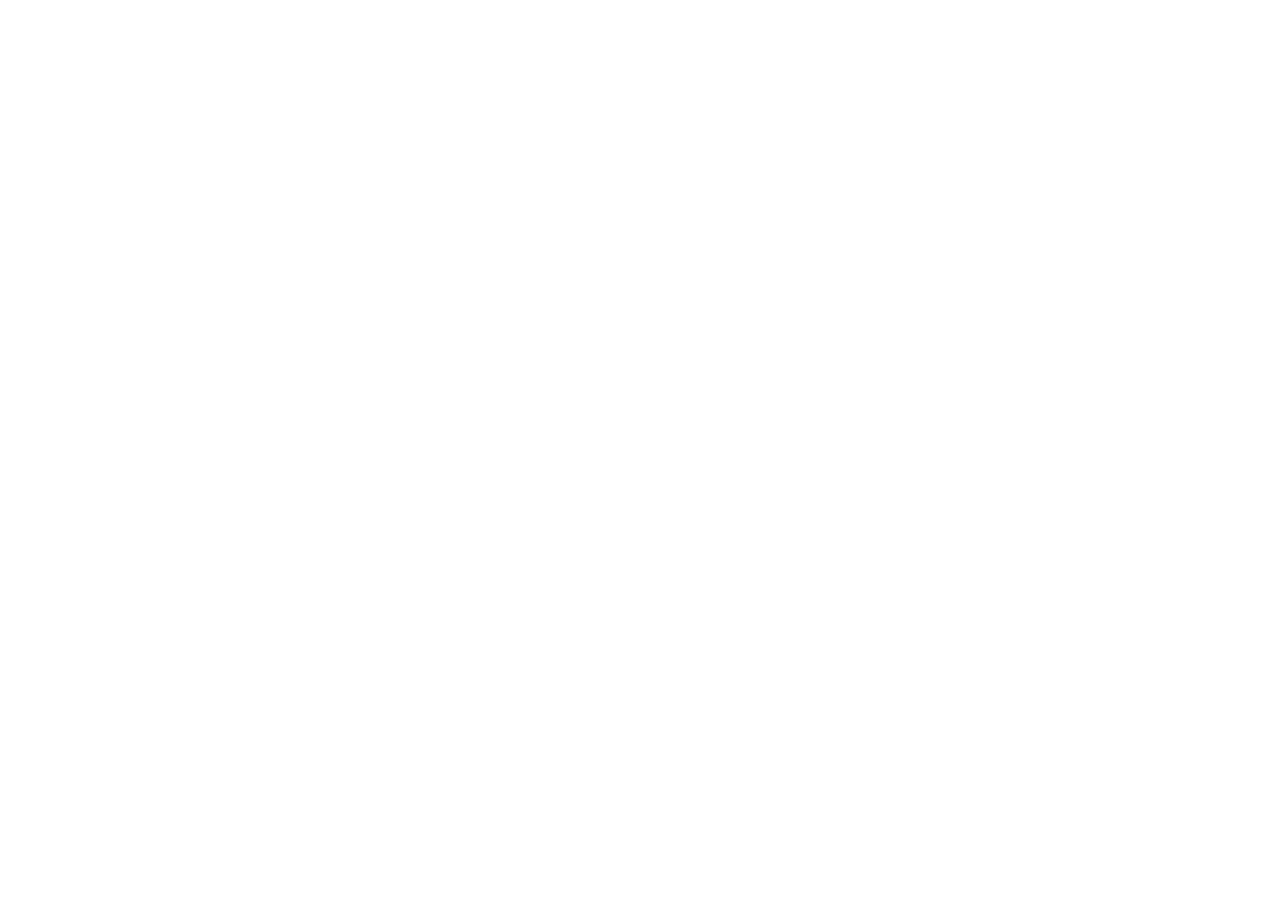
==== index.html @ 9d5e926e "linked bootstrap" ====
<!DOCTYPE html>
<html lang="en">
<head>
    <meta charset="UTF-8">
    <meta name="viewport" content="width=device-width, initial-scale=1.0">
    <meta http-equiv="X-UA-Compatible" content="ie=edge">
    <title>Document</title>
    <link rel="icon" type="image" href="images/Toast copy.png"/>
    <link href="style.css" href="stylesheet"/>
    <link rel="stylesheet" href="https://cdn.jsdelivr.net/npm/bootstrap@4.5.3/dist/css/bootstrap.min.css" integrity="sha384-TX8t27EcRE3e/ihU7zmQxVncDAy5uIKz4rEkgIXeMed4M0jlfIDPvg6uqKI2xXr2" crossorigin="anonymous"/>
</head>
<body>

<script src="https://code.jquery.com/jquery-3.5.1.slim.min.js" integrity="sha384-DfXdz2htPH0lsSSs5nCTpuj/zy4C+OGpamoFVy38MVBnE+IbbVYUew+OrCXaRkfj" crossorigin="anonymous"></script>
<script src="https://cdn.jsdelivr.net/npm/popper.js@1.16.1/dist/umd/popper.min.js" integrity="sha384-9/reFTGAW83EW2RDu2S0VKaIzap3H66lZH81PoYlFhbGU+6BZp6G7niu735Sk7lN" crossorigin="anonymous"></script>
<script src="https://cdn.jsdelivr.net/npm/bootstrap@4.5.3/dist/js/bootstrap.min.js" integrity="sha384-w1Q4orYjBQndcko6MimVbzY0tgp4pWB4lZ7lr30WKz0vr/aWKhXdBNmNb5D92v7s" crossorigin="anonymous"></script>
</body>
</html>
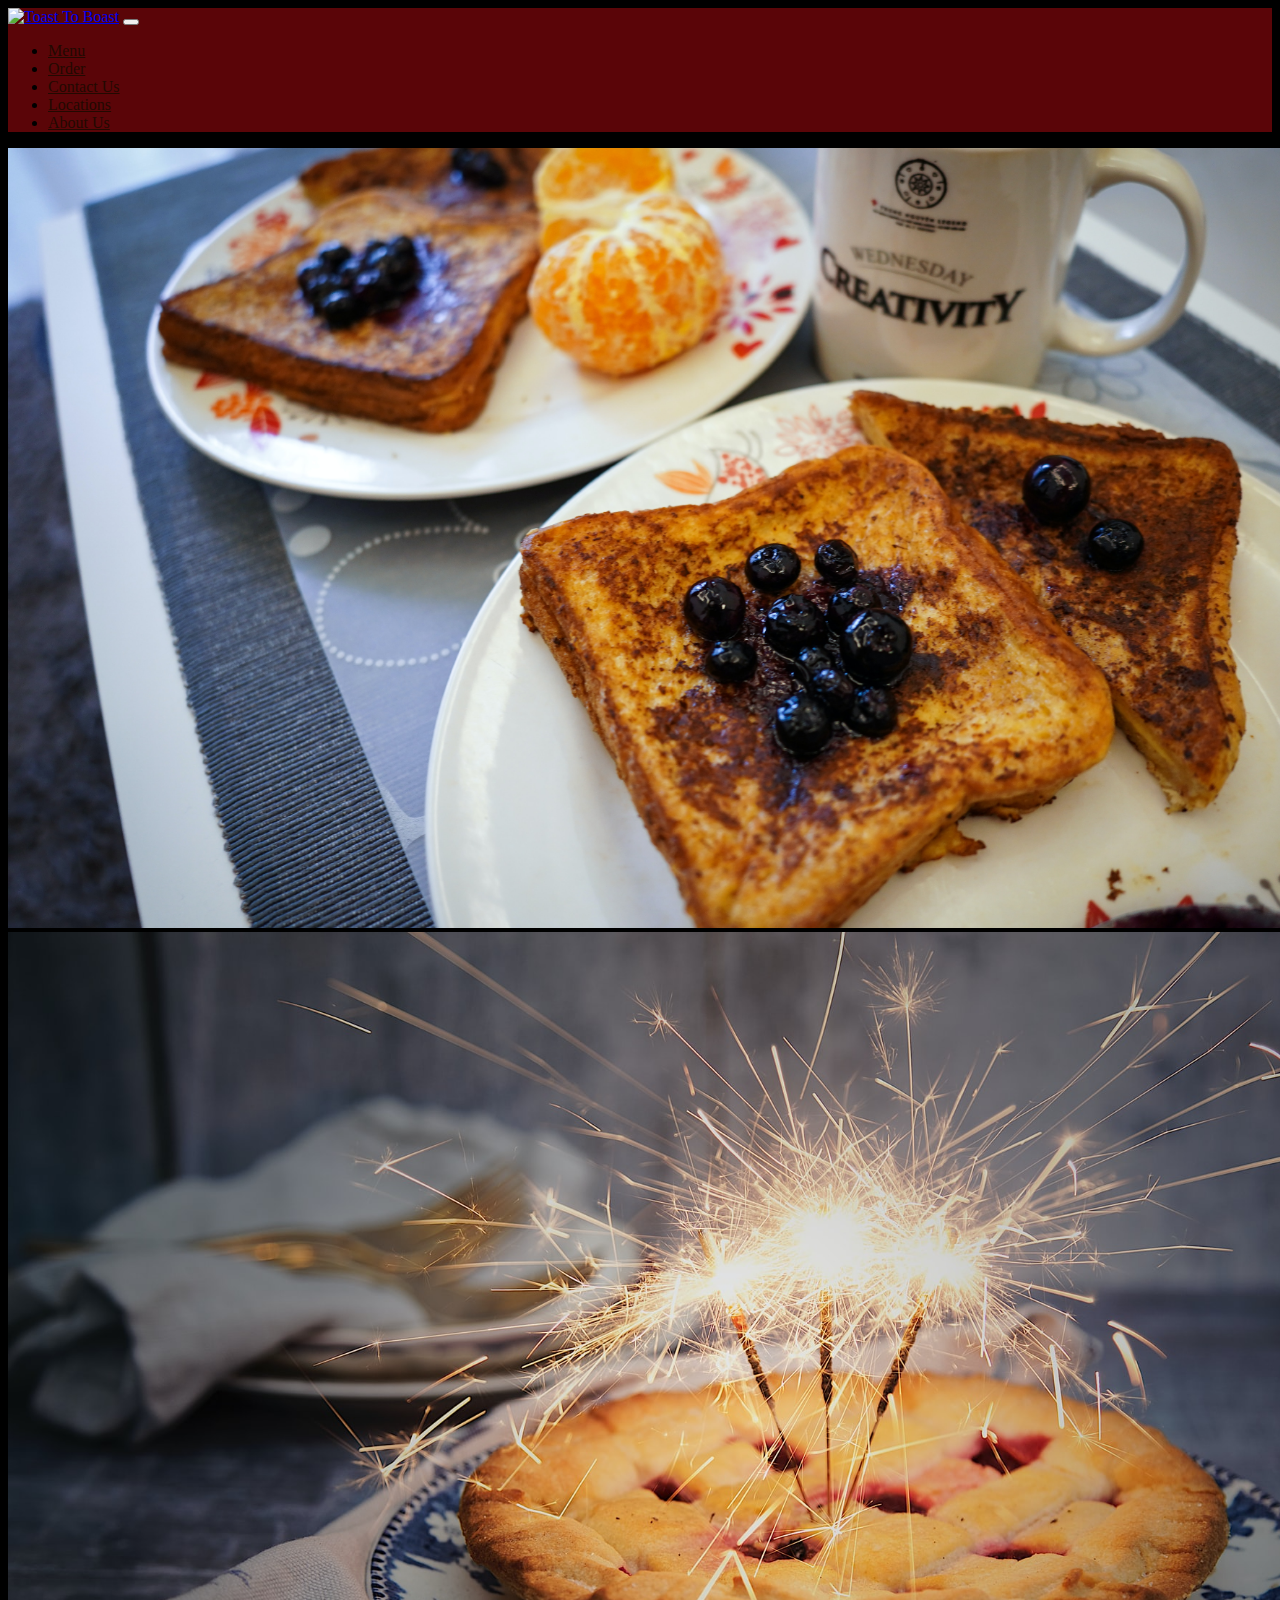
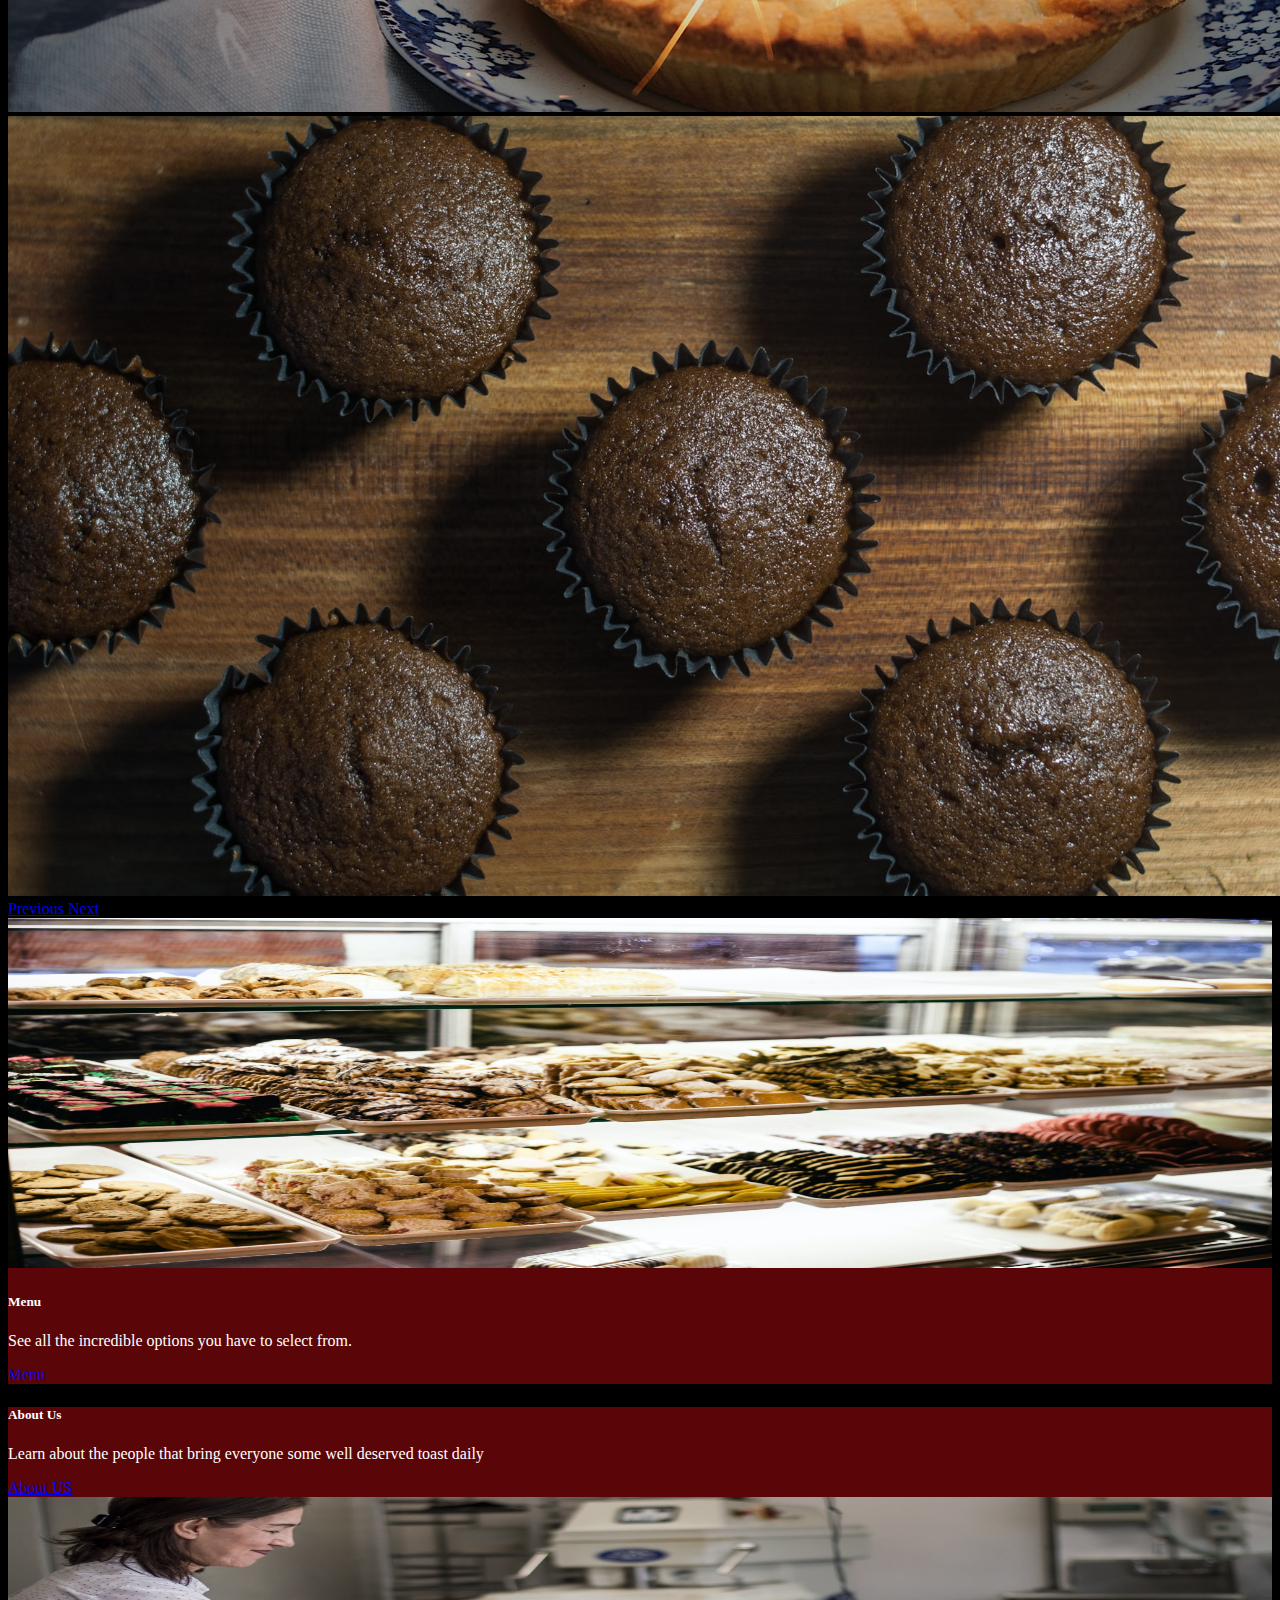
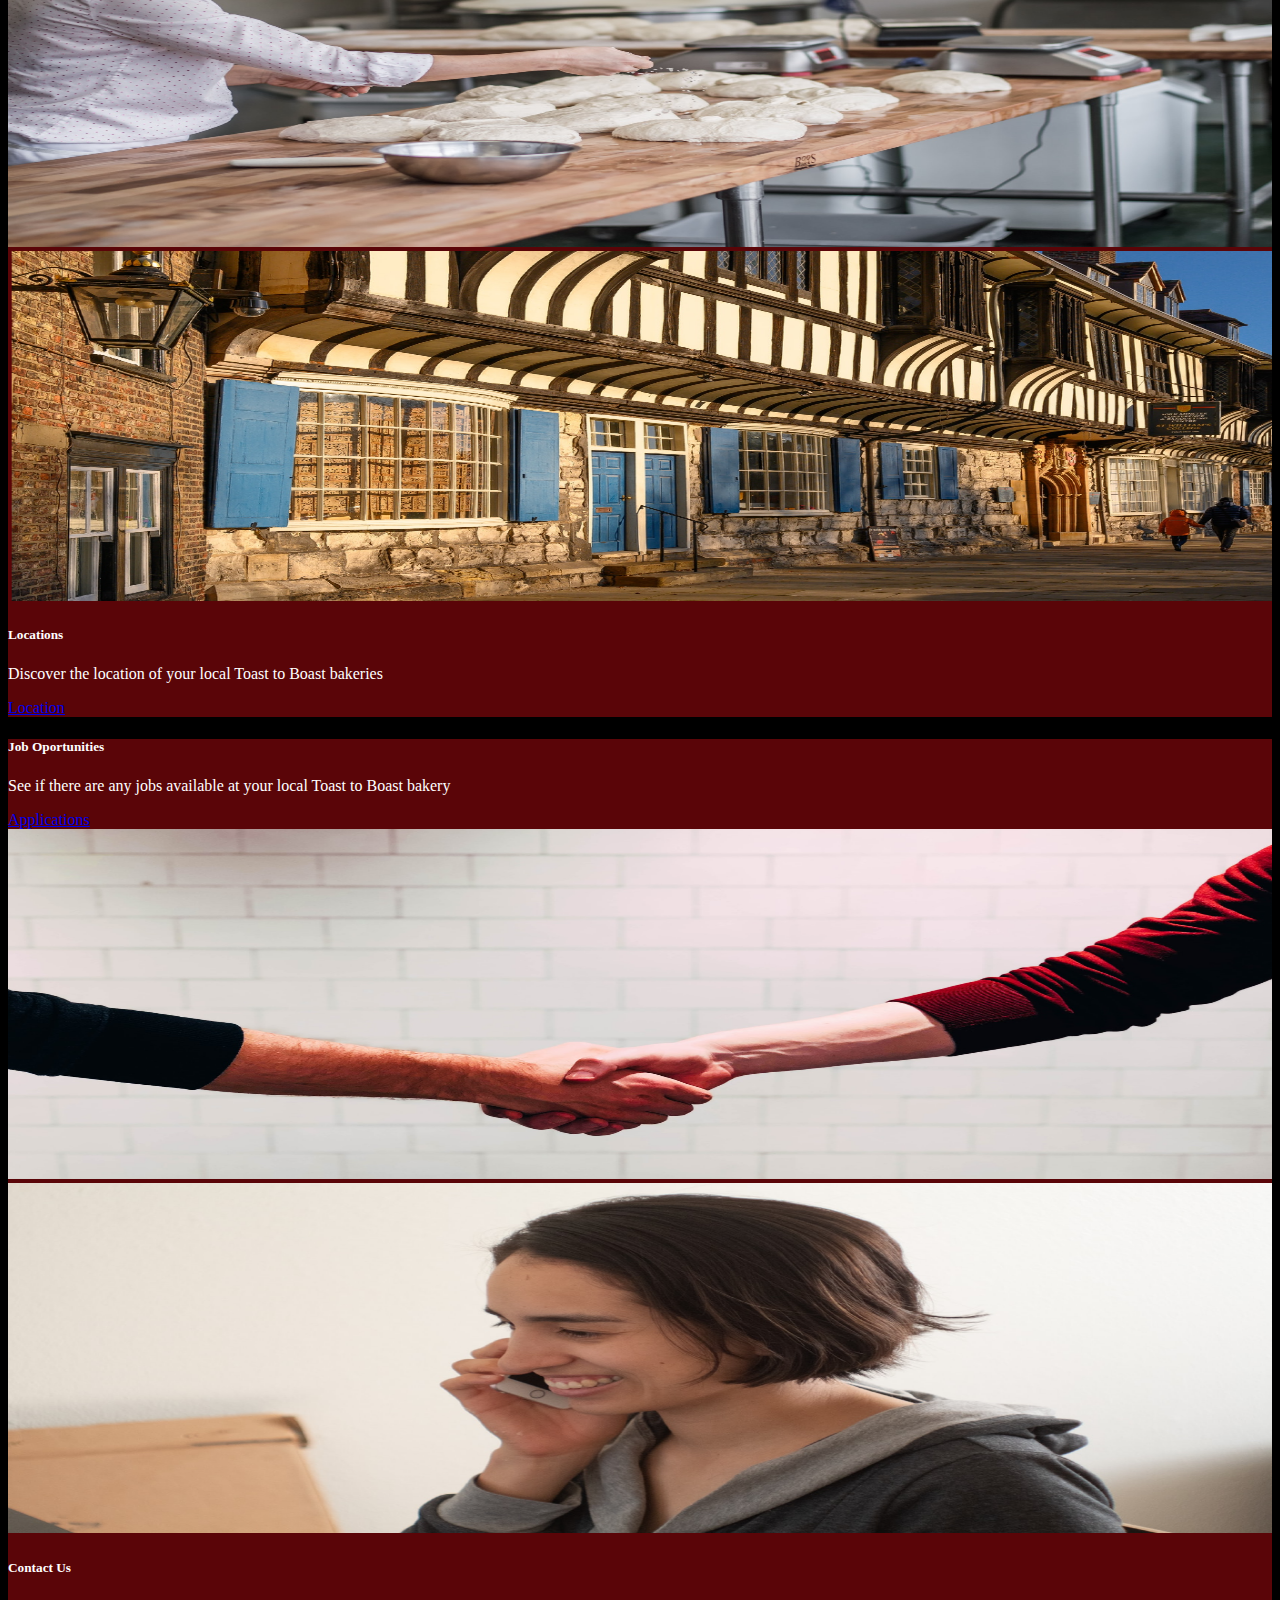
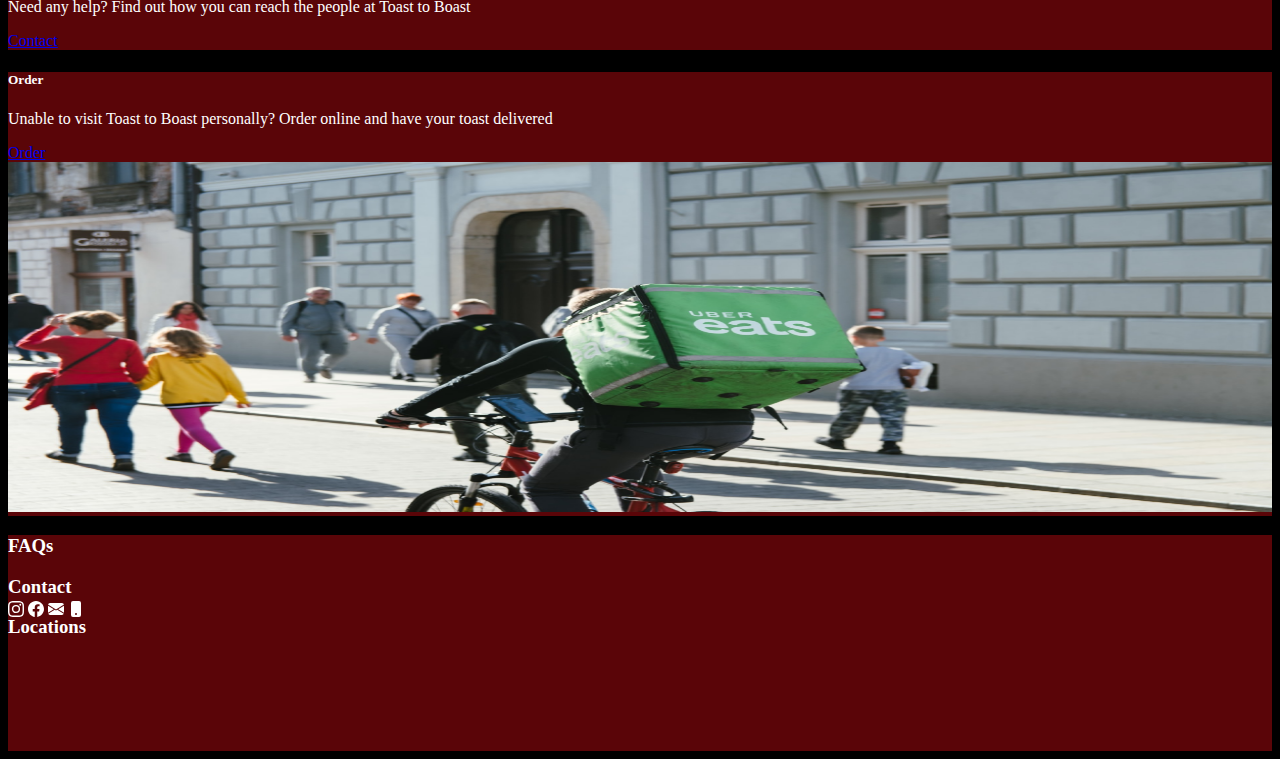
==== commit f96b651c: "Turn in date" ====
--- a/index.html
+++ b/index.html
@@ -1,18 +1,229 @@
 <!DOCTYPE html>
 <html lang="en">
-<head>
-    <meta charset="UTF-8">
-    <meta name="viewport" content="width=device-width, initial-scale=1.0">
-    <meta http-equiv="X-UA-Compatible" content="ie=edge">
-    <title>Document</title>
-    <link rel="icon" type="image" href="images/Toast copy.png"/>
-    <link href="style.css" href="stylesheet"/>
-    <link rel="stylesheet" href="https://cdn.jsdelivr.net/npm/bootstrap@4.5.3/dist/css/bootstrap.min.css" integrity="sha384-TX8t27EcRE3e/ihU7zmQxVncDAy5uIKz4rEkgIXeMed4M0jlfIDPvg6uqKI2xXr2" crossorigin="anonymous"/>
-</head>
-<body>
-
-<script src="https://code.jquery.com/jquery-3.5.1.slim.min.js" integrity="sha384-DfXdz2htPH0lsSSs5nCTpuj/zy4C+OGpamoFVy38MVBnE+IbbVYUew+OrCXaRkfj" crossorigin="anonymous"></script>
-<script src="https://cdn.jsdelivr.net/npm/popper.js@1.16.1/dist/umd/popper.min.js" integrity="sha384-9/reFTGAW83EW2RDu2S0VKaIzap3H66lZH81PoYlFhbGU+6BZp6G7niu735Sk7lN" crossorigin="anonymous"></script>
-<script src="https://cdn.jsdelivr.net/npm/bootstrap@4.5.3/dist/js/bootstrap.min.js" integrity="sha384-w1Q4orYjBQndcko6MimVbzY0tgp4pWB4lZ7lr30WKz0vr/aWKhXdBNmNb5D92v7s" crossorigin="anonymous"></script>
-</body>
+  <head>
+      <meta charset="UTF-8">
+      <meta name="viewport" content="width=device-width, initial-scale=1.0">
+      <meta http-equiv="X-UA-Compatible" content="ie=edge">
+      <title>Document</title>
+      <link rel="icon" type="image" href="images/Logo.png"/>
+      <link href="style.css" rel="stylesheet"/>
+      <link rel="stylesheet" href="https://cdn.jsdelivr.net/npm/bootstrap@4.5.3/dist/css/bootstrap.min.css" integrity="sha384-TX8t27EcRE3e/ihU7zmQxVncDAy5uIKz4rEkgIXeMed4M0jlfIDPvg6uqKI2xXr2" crossorigin="anonymous"/>
+      <link href="https://cdn.jsdelivr.net/npm/bootstrap@5.0.0-beta1/dist/css/bootstrap.min.css" rel="stylesheet" integrity="sha384-giJF6kkoqNQ00vy+HMDP7azOuL0xtbfIcaT9wjKHr8RbDVddVHyTfAAsrekwKmP1" crossorigin="anonymous">
+    </head>
+  <body id="body">
+    
+    <nav class="nav navbar navbar-expand-lg navbar-light sticky-top border border-3 border-dark">
+      <a class="navbar-brand" href="index.html"><img src="Images/Logo.png" alt="Toast To Boast" height="50px" width="50px"></a>
+      <button class="navbar-toggler" type="button" data-toggle="collapse" data-target="#navbarNav" aria-controls="navbarNav" aria-expanded="false" aria-label="Toggle navigation">
+        <span class="navbar-toggler-icon"></span>
+      </button>
+      <div class="collapse navbar-collapse" id="navbarNav">
+        <ul class="navbar-nav">
+          <li class="nav-item active">
+            <a class="nav-link text-light" href="menu.html">Menu</a>
+          </li>
+          <li class="nav-item">
+            <a class="nav-link text-light" href="orders.html">Order</a>
+          </li>
+          <li class="nav-item">
+            <a class="nav-link text-light" href="contact.html">Contact Us</a>
+          </li>
+          <li class="nav-item">
+            <a class="nav-link text-light" href="locations.html">Locations</a>
+          </li>
+          <li class="nav-item">
+            <a class="nav-link text-light" href="about_us.html">About Us</a>
+          </li>
+        </ul>
+      </div>
+    </nav>
+
+    <div id="carouselExampleFade" class="carousel slide carousel-fade mb-5" data-bs-ride="carousel">
+      <div class="carousel-inner">
+        <div class="carousel-item active">
+          <div class="mx-auto" style="width: 100%;">
+            <!--The image used as a placeholder was taken by Abe Livi @livi2750-->
+            <img src="images/Toast_Special.png" class="d-block w-100" alt="Try" height="780px">
+          </div>
+        </div>
+        <div class="carousel-item">
+          <div class="mx-auto" style="width: 100%;">
+            <!--The image used as a placeholder was taken by Lucy Heath @capyurebylucy-->
+            <img src="images/Pie-Special.png" class="d-block w-100" alt="Our" height="780px">
+          </div>
+        </div>
+        <div class="carousel-item">
+          <div class="mx-auto" style="width: 100%;">
+            <!--The image used as a placeholder was taken by Fausto Marques @faustomarques-->
+            <img src="images/Muffin_Special.png" class="d-block w-100" alt="Toast" height="780px">
+          </div>
+        </div>
+      </div>
+      <a class="carousel-control-prev" href="#carouselExampleFade" role="button" data-bs-slide="prev">
+        <span class="carousel-control-prev-icon" aria-hidden="true"></span>
+        <span class="visually-hidden">Previous</span>
+      </a>
+      <a class="carousel-control-next" href="#carouselExampleFade" role="button" data-bs-slide="next">
+        <span class="carousel-control-next-icon" aria-hidden="true"></span>
+        <span class="visually-hidden">Next</span>
+      </a>
+    </div>
+
+    <div class="card mb-3 mt-3 ml-3 mr-3 float-left info text-light border rounded-pill border-light" style="max-width: 100%;">
+      <div class="row g-0">
+        <div class="col-md-4 border border-1 border-light float-left">
+          <!--The image used as a placeholder was taken by Greta Punch @gretap-->
+          <img src="images/Menu_Display.png" alt="Look At Our Menu" height="350px" width="100%">
+        </div>
+        <div class="mx-auto" style="width: 800px;">
+        <div class="col-md-8">
+          <div class="card-body">
+            <h5 class="card-title  fs-1">Menu</h5>
+            <p class="card-text fs-4">See all the incredible options you have to select from.</p>
+            <a class="btn btn-primary btn-dark position-absolute top-100 start-50 translate-middle" href="menu.html" role="button">Menu</a>
+          </div>
+          </div>
+        </div>
+      </div>
+    </div>
+
+    <div class="card mb-3 mt-3 ml-3 mr-3 float-right info text-light border rounded-pill border-light" style="max-width: 100%;">
+      <div class="row g-0 ">
+        <div class="mx-auto" style="width: 800px;">
+        <div class="col-md-8">
+          <div class="card-body">
+            <h5 class="card-title fs-1">About Us</h5>
+            <p class="card-text fs-4">Learn about the people that bring everyone some well deserved toast daily</p>
+            <a class="btn btn-primary btn-dark position-absolute top-100 start-50 translate-middle" href="about_us.html" role="button">About US</a>
+          </div>
+          </div>
+        </div>
+        <div class="col-md-4 border border-1 border-light">
+          <!--The image used as a placeholder was taken by Maranda Vandergriff @mkvandergriff-->
+          <img src="images/AboutUs_Display.png" alt="Learn More About Us" height="350px" width="100%">
+        </div>
+      </div>
+    </div>
+
+    <div class="card mb-3 mt-3 ml-3 mr-3 float-left info text-light border rounded-pill border-light" style="max-width: 100%;">
+      <div class="row g-0 ">
+        <div class="col-md-4 border border-1 border-light">
+          <!--The image used as a placeholder was taken by Andy Falconer @andyfalconerphotography-->
+          <img src="images/Location_Display.png" alt="See the Locations of Our Bakery" height="350px" width="100%">
+        </div>
+        <div class="mx-auto" style="width: 800px;">
+        <div class="col-md-8">
+          <div class="card-body">
+            <h5 class="card-title fs-1">Locations</h5>
+            <p class="card-text fs-4">Discover the location of your local Toast to Boast bakeries</p>
+            <a class="btn btn-primary btn-dark position-absolute top-100 start-50 translate-middle" href="locations.html" role="button">Location</a>
+          </div>
+          </div>
+        </div>
+      </div>
+    </div>
+
+    <div class="card mb-3 mt-3 ml-3 mr-3 float-right info text-light border rounded-pill border-light" style="max-width: 100%;">
+      <div class="row g-0 ">
+        <div class="mx-auto" style="width: 800px;">
+        <div class="col-md-8">
+          <div class="card-body">
+            <h5 class="card-title fs-1">Job Oportunities</h5>
+            <p class="card-text fs-4">See if there are any jobs available at your local Toast to Boast bakery</p>
+            <a class="btn btn-primary btn-dark position-absolute top-100 start-50 translate-middle disabled" href="applications.html" role="button">Applications</a>
+          </div>
+          </div>
+        </div>
+        <div class="col-md-4 border border-1 border-light">
+          <!--The image used as a placeholder was taken by Chris Liverani @chrisliverani-->
+          <img src="images/Hiring_Display.png" alt="Check to See if We're Hiring" height="350px" width="100%">
+        </div>
+      </div>
+    </div>
+
+    <div class="card mb-3 mt-3 ml-3 mr-3 float-left info text-light border rounded-pill border-light" style="max-width: 100%;">
+      <div class="row g-0 ">
+        <div class="col-md-4 border border-1 border-light">
+          <!--The image used as a placeholder was taken by Brian Wangenheim @brianisalive-->
+          <img src="images/ContactUs_Display.png" alt="Give us A Call" height="350px" width="100%">
+        </div>
+        <div class="mx-auto" style="width: 800px;">
+        <div class="col-md-8">
+          <div class="card-body">
+            <h5 class="card-title fs-1">Contact Us</h5>
+            <p class="card-text fs-4">Need any help? Find out how you can reach the people at Toast to Boast</p>
+            <a class="btn btn-primary btn-dark position-absolute top-100 start-50 translate-middle" href="contact.html" role="button">Contact</a>
+          </div>
+          </div>
+        </div>
+      </div>
+    </div>
+
+    <div class="card mb-5 mt-3 ml-3 mr-3 float-right info text-light border rounded-pill border-light" style="max-width: 100%;">
+      <div class="row g-0 ">
+        <div class="mx-auto" style="width: 800px;">
+        <div class="col-md-8">
+          <div class="card-body">
+            <h5 class="card-title fs-1">Order</h5>
+            <p class="card-text fs-4">Unable to visit Toast to Boast personally? Order online and have your toast delivered</p>
+            <a class="btn btn-primary btn-dark position-absolute top-100 start-50 translate-middle" href="order.js" role="button">Order</a>
+          </div>
+          </div>
+        </div>
+        <div class="col-md-4 border border-1 border-light">
+          <!--The image used as a placeholder was taken by Kai Pilger @kaip-->
+          <img src="images/Order_Display.png" alt="See how you can place an order" height="350px" width="100%">
+        </div>
+      </div>
+    </div>
+
+    <footer>
+      <div class="card info">
+        <div class="card-header" style="height: 50px;">
+            <h3 class="position-absolute top-0 start-0 ml-3">FAQs</h3>
+            <h3 class="position-absolute top-0 start-50 translate-middle-x">Contact</h3>
+            <h3 class="position-absolute top-0 end-0 mr-3">Locations</h3>
+        </div>
+        <div class="card-body" style="height: 150px;">
+          <div class="position-absolute top-50 start-0 translate-middle-y ml-3">
+            <p class="card-text"></p>
+          </div>
+          <div class="position-absolute top-50 start-50 translate-middle">
+            <a>
+              <svg xmlns="http://www.w3.org/2000/svg" width="16" height="16" fill="currentColor" class="bi bi-instagram" viewBox="0 0 16 16">
+                <path d="M8 0C5.829 0 5.556.01 4.703.048 3.85.088 3.269.222 2.76.42a3.917 3.917 0 0 0-1.417.923A3.927 3.927 0 0 0 .42 2.76C.222 3.268.087 3.85.048 4.7.01 5.555 0 5.827 0 8.001c0 2.172.01 2.444.048 3.297.04.852.174 1.433.372 1.942.205.526.478.972.923 1.417.444.445.89.719 1.416.923.51.198 1.09.333 1.942.372C5.555 15.99 5.827 16 8 16s2.444-.01 3.298-.048c.851-.04 1.434-.174 1.943-.372a3.916 3.916 0 0 0 1.416-.923c.445-.445.718-.891.923-1.417.197-.509.332-1.09.372-1.942C15.99 10.445 16 10.173 16 8s-.01-2.445-.048-3.299c-.04-.851-.175-1.433-.372-1.941a3.926 3.926 0 0 0-.923-1.417A3.911 3.911 0 0 0 13.24.42c-.51-.198-1.092-.333-1.943-.372C10.443.01 10.172 0 7.998 0h.003zm-.717 1.442h.718c2.136 0 2.389.007 3.232.046.78.035 1.204.166 1.486.275.373.145.64.319.92.599.28.28.453.546.598.92.11.281.24.705.275 1.485.039.843.047 1.096.047 3.231s-.008 2.389-.047 3.232c-.035.78-.166 1.203-.275 1.485a2.47 2.47 0 0 1-.599.919c-.28.28-.546.453-.92.598-.28.11-.704.24-1.485.276-.843.038-1.096.047-3.232.047s-2.39-.009-3.233-.047c-.78-.036-1.203-.166-1.485-.276a2.478 2.478 0 0 1-.92-.598 2.48 2.48 0 0 1-.6-.92c-.109-.281-.24-.705-.275-1.485-.038-.843-.046-1.096-.046-3.233 0-2.136.008-2.388.046-3.231.036-.78.166-1.204.276-1.486.145-.373.319-.64.599-.92.28-.28.546-.453.92-.598.282-.11.705-.24 1.485-.276.738-.034 1.024-.044 2.515-.045v.002zm4.988 1.328a.96.96 0 1 0 0 1.92.96.96 0 0 0 0-1.92zm-4.27 1.122a4.109 4.109 0 1 0 0 8.217 4.109 4.109 0 0 0 0-8.217zm0 1.441a2.667 2.667 0 1 1 0 5.334 2.667 2.667 0 0 1 0-5.334z"/>
+              </svg>
+            </a>
+            <a>
+              <svg xmlns="http://www.w3.org/2000/svg" width="16" height="16" fill="currentColor" class="bi bi-facebook" viewBox="0 0 16 16">
+                <path d="M16 8.049c0-4.446-3.582-8.05-8-8.05C3.58 0-.002 3.603-.002 8.05c0 4.017 2.926 7.347 6.75 7.951v-5.625h-2.03V8.05H6.75V6.275c0-2.017 1.195-3.131 3.022-3.131.876 0 1.791.157 1.791.157v1.98h-1.009c-.993 0-1.303.621-1.303 1.258v1.51h2.218l-.354 2.326H9.25V16c3.824-.604 6.75-3.934 6.75-7.951z"/>
+              </svg>
+            </a>
+            <a onclick="email()">
+              <svg xmlns="http://www.w3.org/2000/svg" width="16" height="16" fill="currentColor" class="bi bi-envelope-fill" viewBox="0 0 16 16">
+                <path d="M.05 3.555A2 2 0 0 1 2 2h12a2 2 0 0 1 1.95 1.555L8 8.414.05 3.555zM0 4.697v7.104l5.803-3.558L0 4.697zM6.761 8.83l-6.57 4.027A2 2 0 0 0 2 14h12a2 2 0 0 0 1.808-1.144l-6.57-4.027L8 9.586l-1.239-.757zm3.436-.586L16 11.801V4.697l-5.803 3.546z"/>
+              </svg>
+            </a>
+            <a>
+              <svg xmlns="http://www.w3.org/2000/svg" width="16" height="16" fill="currentColor" class="bi bi-phone-fill" viewBox="0 0 16 16">
+                <path d="M3 2a2 2 0 0 1 2-2h6a2 2 0 0 1 2 2v12a2 2 0 0 1-2 2H5a2 2 0 0 1-2-2V2zm6 11a1 1 0 1 0-2 0 1 1 0 0 0 2 0z"/>
+              </svg>
+            </a>
+          </div>
+          <div class="position-absolute top-50 end-0 translate-middle-y mr-3">
+            <p></p>
+          </div>
+        </div>
+      </div>
+    </footer>
+
+
+  <script src="contact.js"></script>
+  <script src="https://cdn.jsdelivr.net/npm/bootstrap@5.0.0-beta1/dist/js/bootstrap.bundle.min.js" integrity="sha384-ygbV9kiqUc6oa4msXn9868pTtWMgiQaeYH7/t7LECLbyPA2x65Kgf80OJFdroafW" crossorigin="anonymous"></script>
+  <script src="https://cdn.jsdelivr.net/npm/@popperjs/core@2.5.4/dist/umd/popper.min.js" integrity="sha384-q2kxQ16AaE6UbzuKqyBE9/u/KzioAlnx2maXQHiDX9d4/zp8Ok3f+M7DPm+Ib6IU" crossorigin="anonymous"></script>
+  <script src="https://cdn.jsdelivr.net/npm/bootstrap@5.0.0-beta1/dist/js/bootstrap.min.js" integrity="sha384-pQQkAEnwaBkjpqZ8RU1fF1AKtTcHJwFl3pblpTlHXybJjHpMYo79HY3hIi4NKxyj" crossorigin="anonymous"></script>
+  <script src="https://code.jquery.com/jquery-3.5.1.slim.min.js" integrity="sha384-DfXdz2htPH0lsSSs5nCTpuj/zy4C+OGpamoFVy38MVBnE+IbbVYUew+OrCXaRkfj" crossorigin="anonymous"></script>
+  <script src="https://cdn.jsdelivr.net/npm/popper.js@1.16.1/dist/umd/popper.min.js" integrity="sha384-9/reFTGAW83EW2RDu2S0VKaIzap3H66lZH81PoYlFhbGU+6BZp6G7niu735Sk7lN" crossorigin="anonymous"></script>
+  <script src="https://cdn.jsdelivr.net/npm/bootstrap@4.5.3/dist/js/bootstrap.min.js" integrity="sha384-w1Q4orYjBQndcko6MimVbzY0tgp4pWB4lZ7lr30WKz0vr/aWKhXdBNmNb5D92v7s" crossorigin="anonymous"></script>
+  </body>
 </html>--- a/style.css
+++ b/style.css
@@ -0,0 +1,22 @@
+/*General*/
+#body{
+    background: #000000;
+    background-repeat: no-repeat;
+    background-size: 100%;
+}
+nav{
+    background-color:  #5A0508;
+}
+div.info{
+    background-color: #5A0508;
+    color: #ffffff;
+}
+
+a.nav-link{
+    color: #220901
+}
+button.info{
+    background-color: #5A0508;
+    color: #ffffff;
+}
+
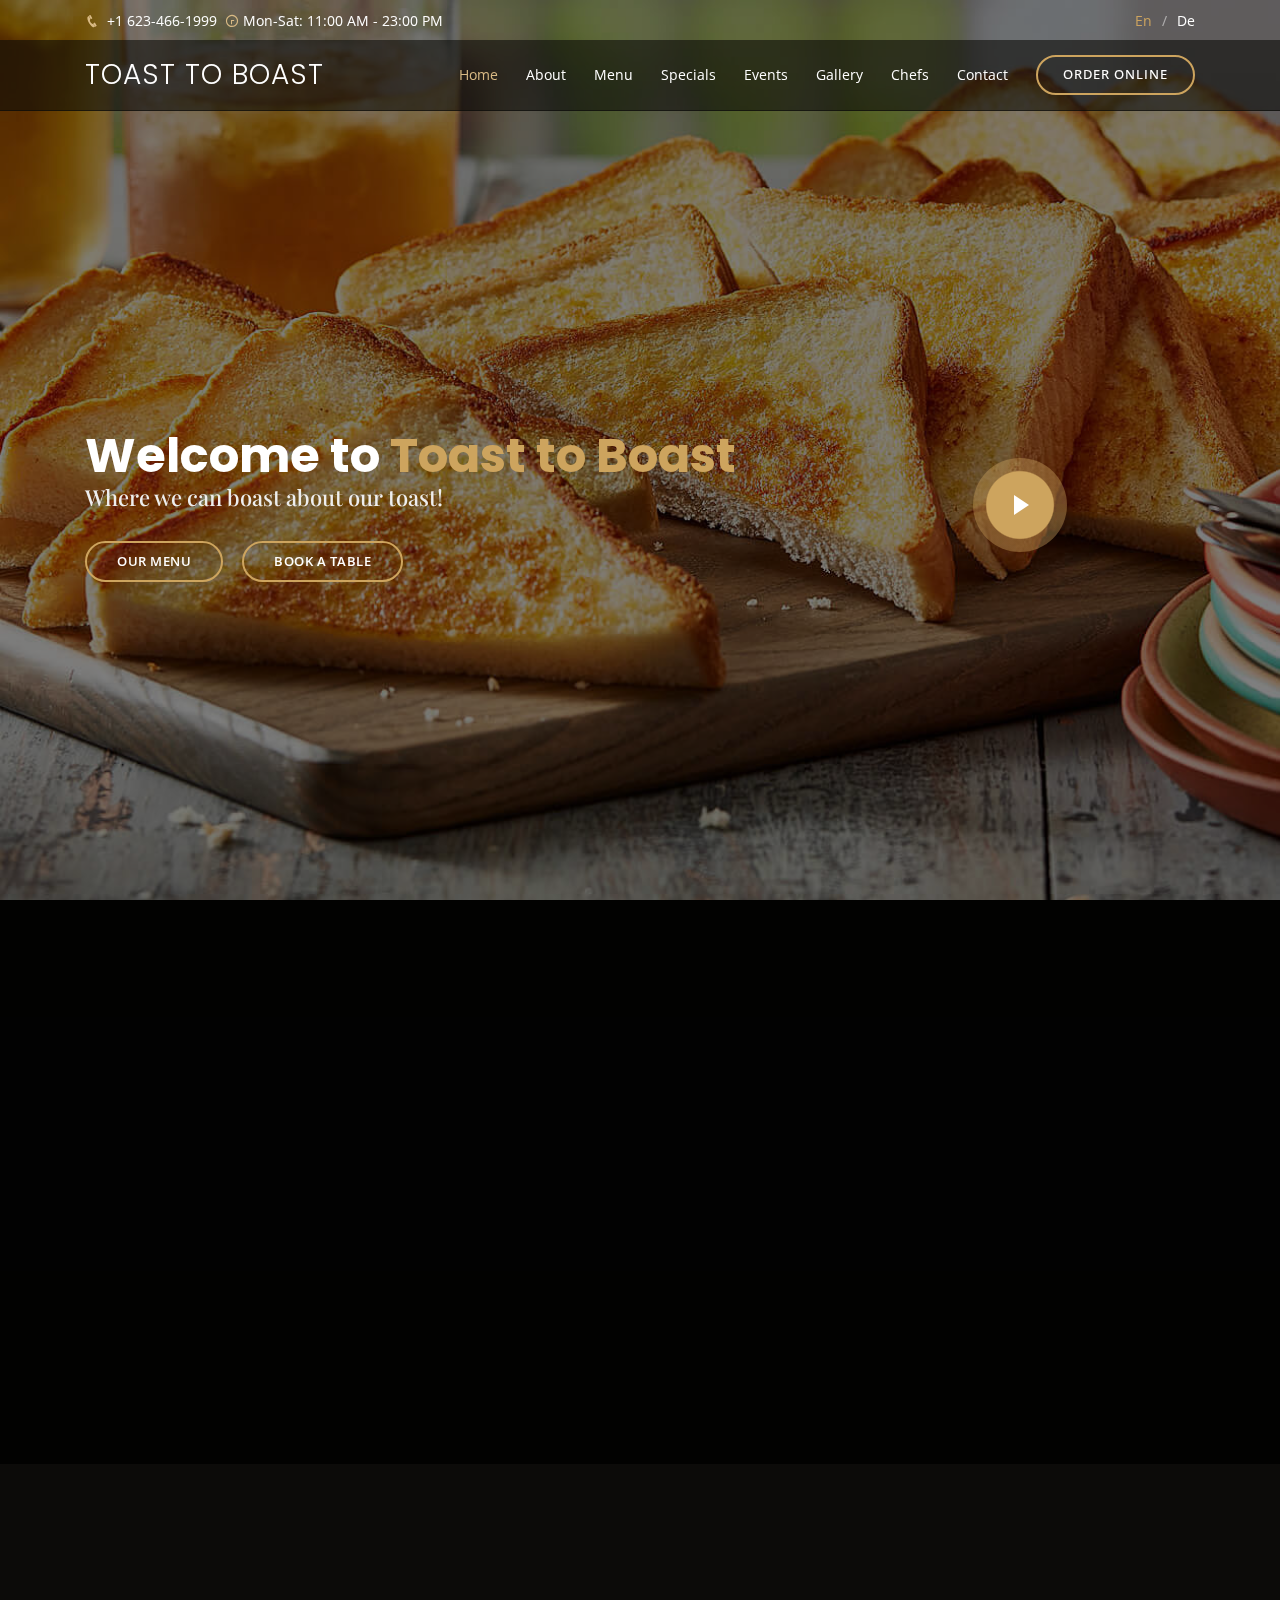
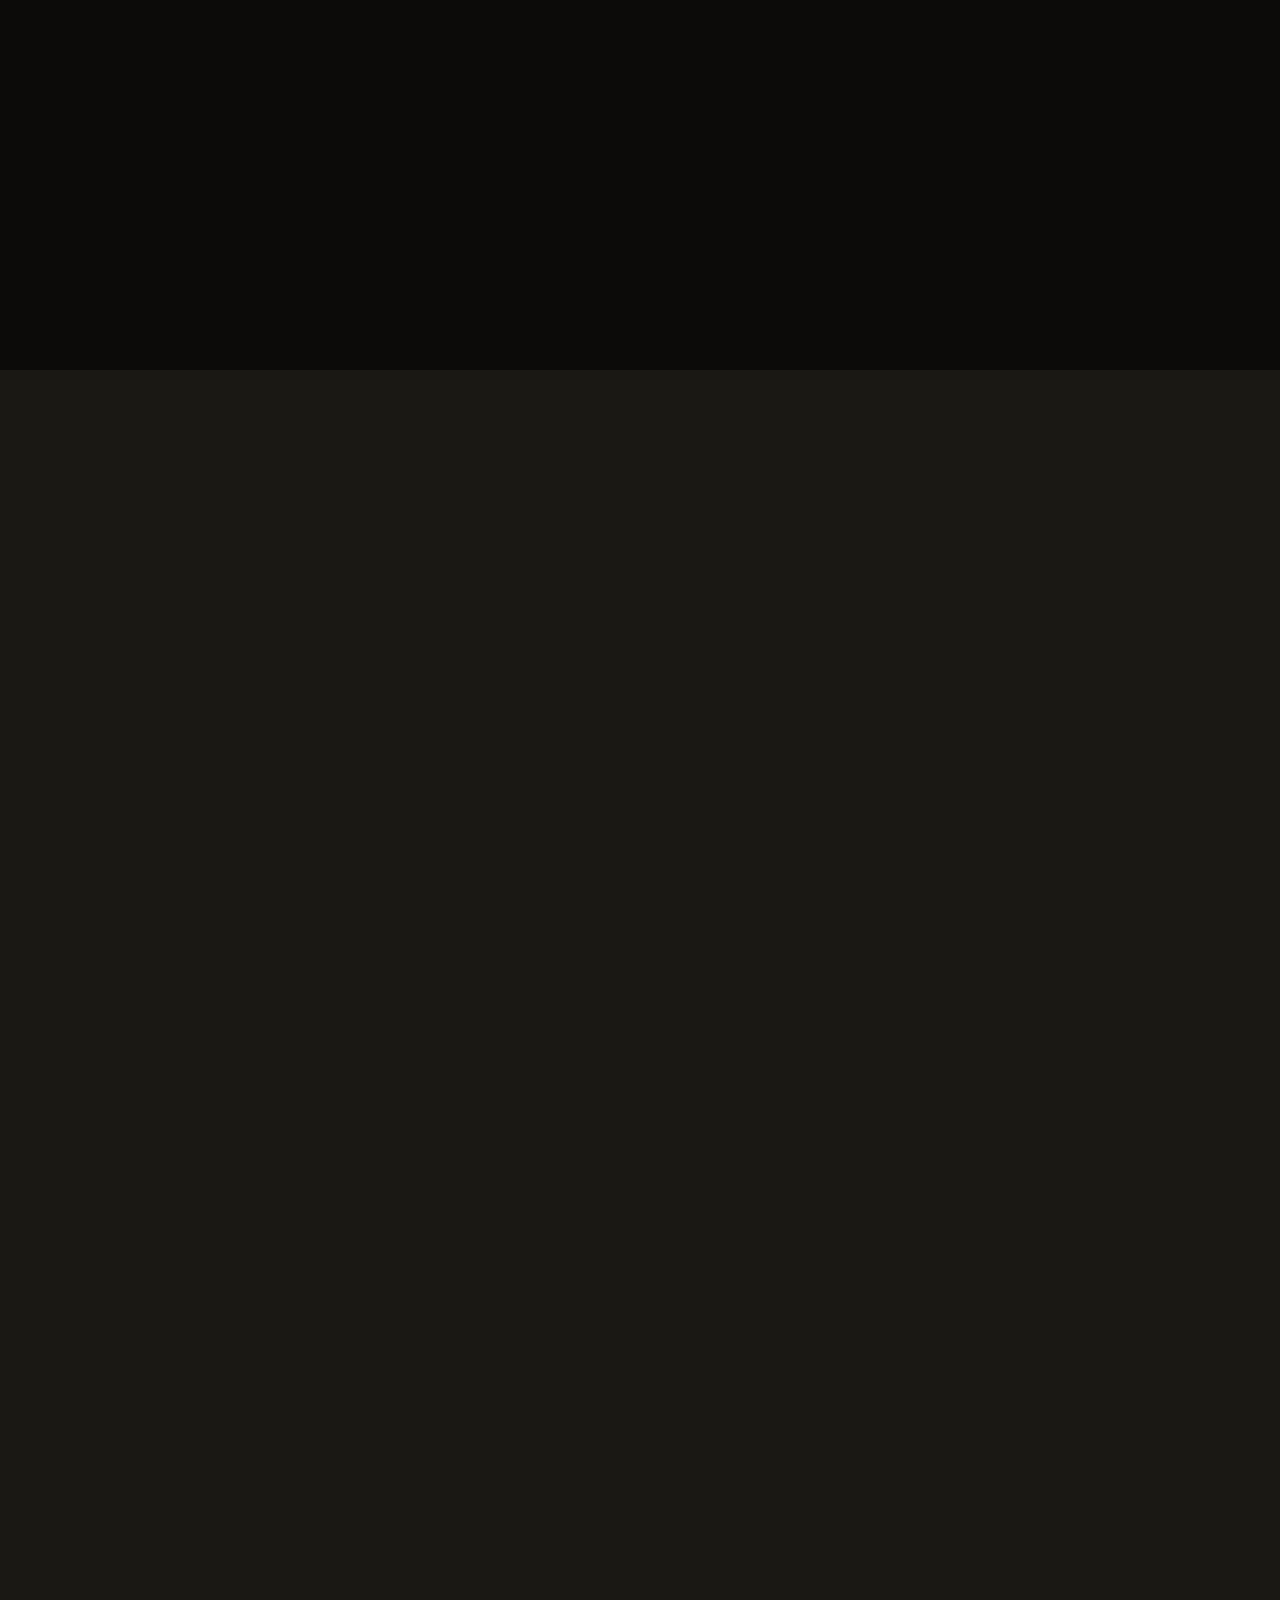
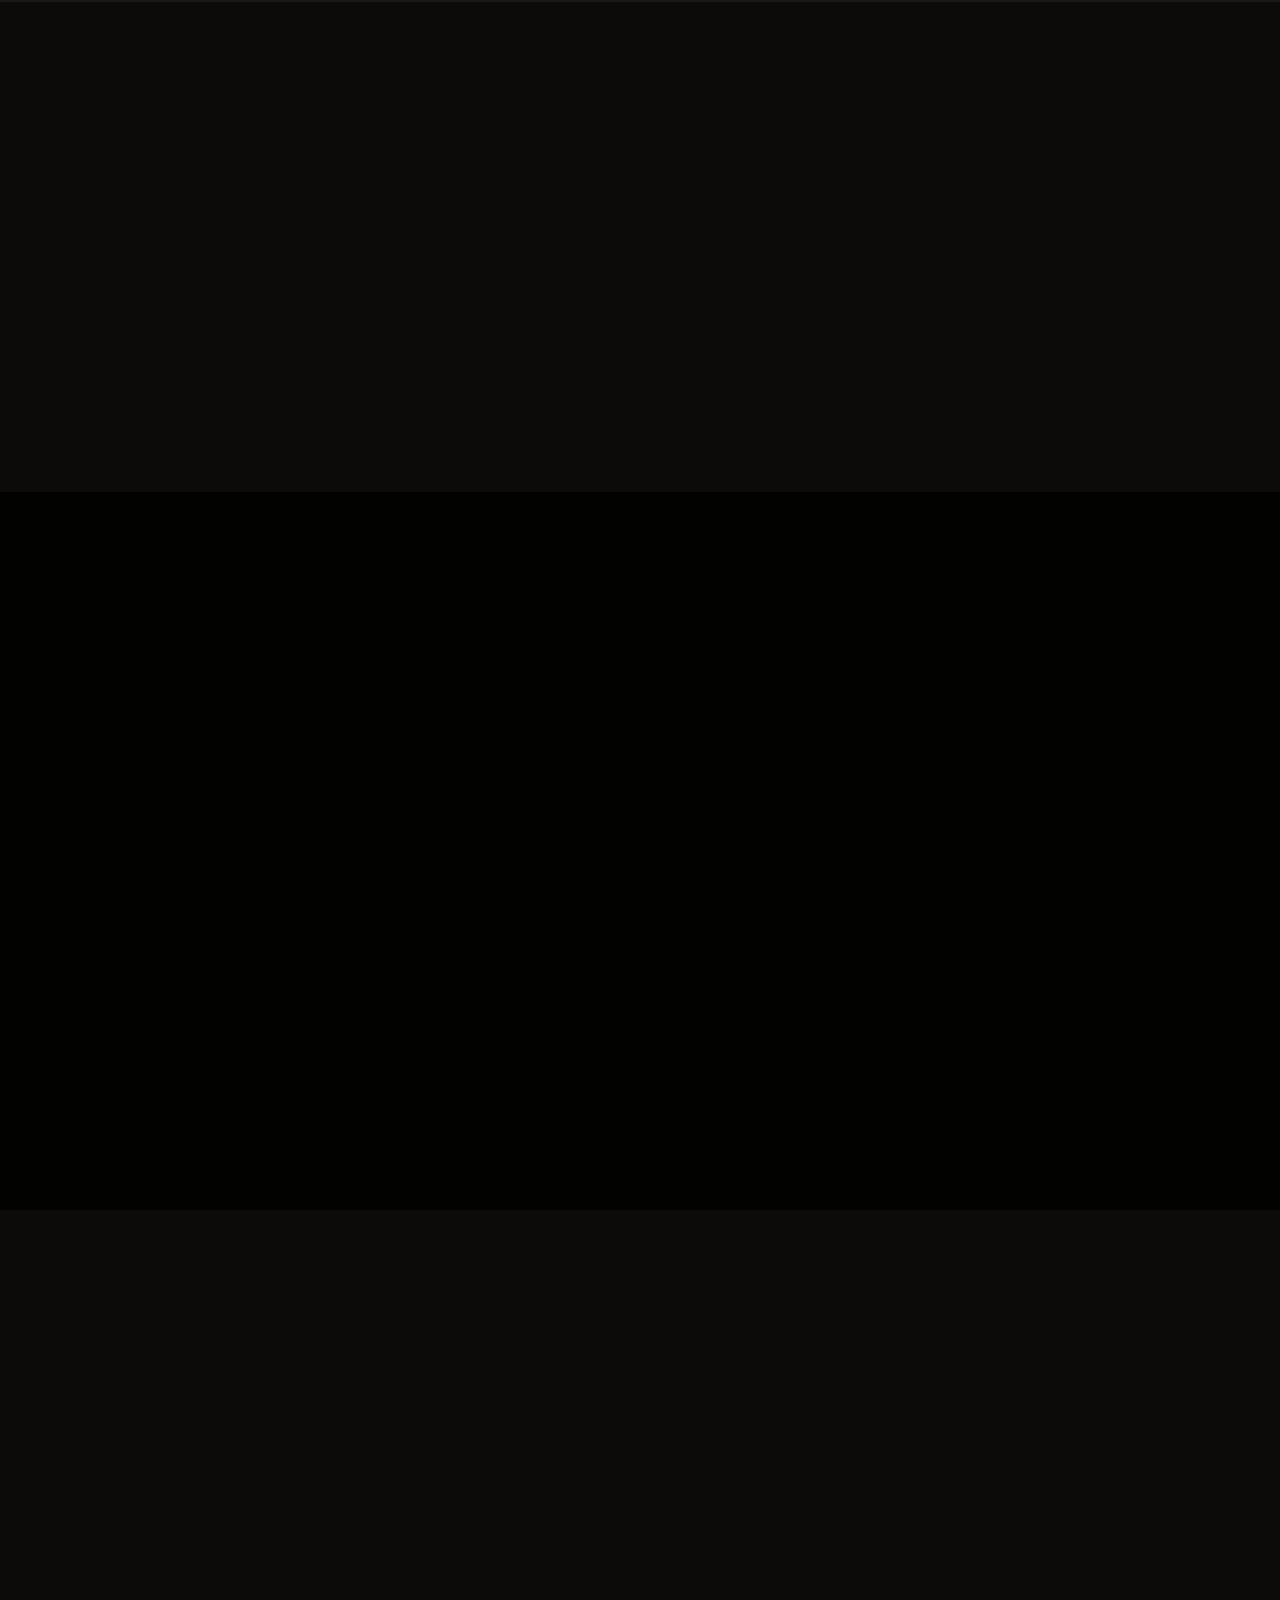
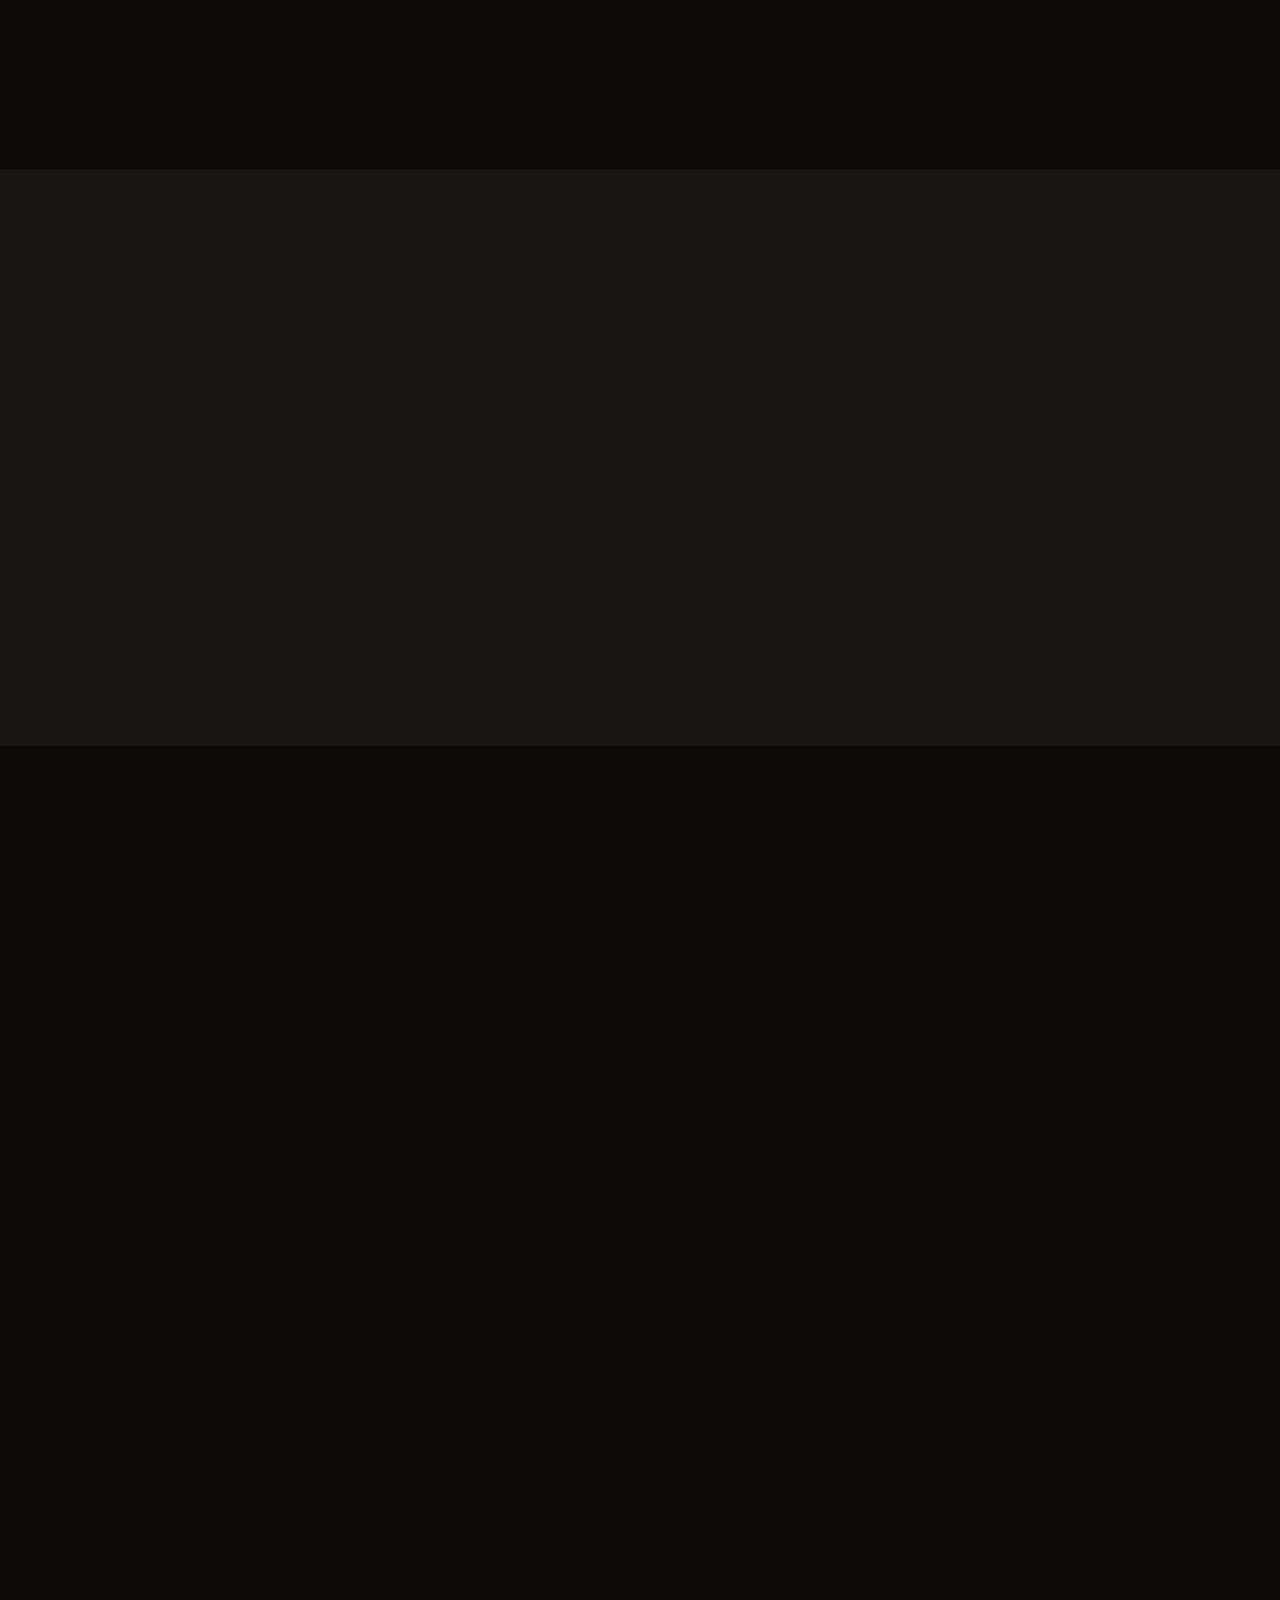
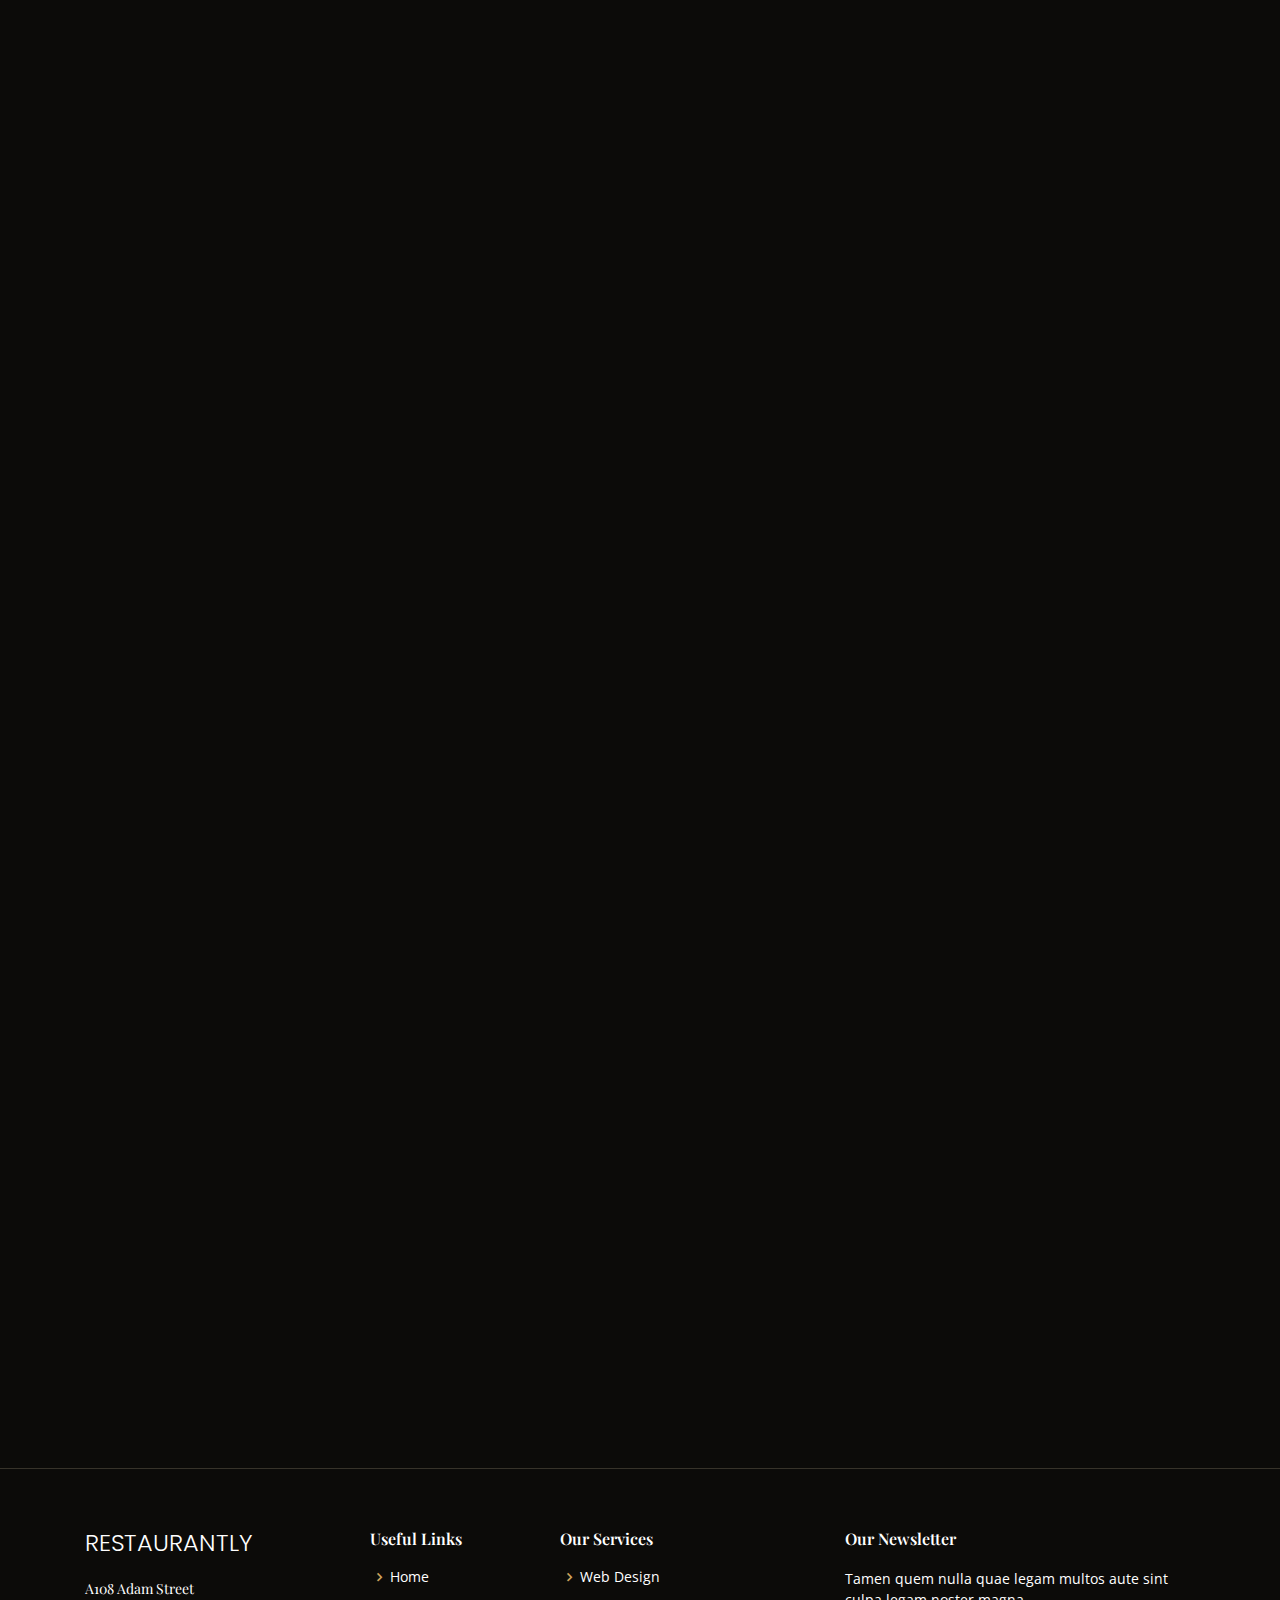
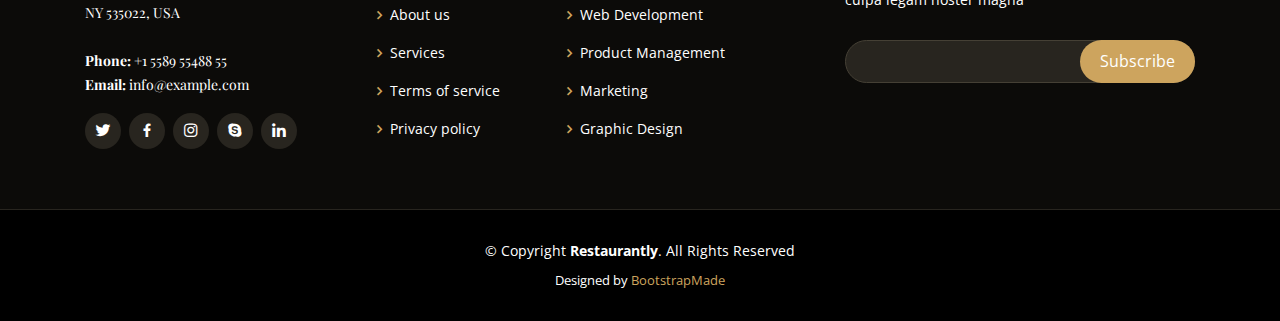
==== commit e36d85d8: "Remade the site with BootstrapMade" ====
--- a/index.html
+++ b/index.html
@@ -1,229 +1,1000 @@
-<!DOCTYPE html>
-<html lang="en">
-  <head>
-      <meta charset="UTF-8">
-      <meta name="viewport" content="width=device-width, initial-scale=1.0">
-      <meta http-equiv="X-UA-Compatible" content="ie=edge">
-      <title>Document</title>
-      <link rel="icon" type="image" href="images/Logo.png"/>
-      <link href="style.css" rel="stylesheet"/>
-      <link rel="stylesheet" href="https://cdn.jsdelivr.net/npm/bootstrap@4.5.3/dist/css/bootstrap.min.css" integrity="sha384-TX8t27EcRE3e/ihU7zmQxVncDAy5uIKz4rEkgIXeMed4M0jlfIDPvg6uqKI2xXr2" crossorigin="anonymous"/>
-      <link href="https://cdn.jsdelivr.net/npm/bootstrap@5.0.0-beta1/dist/css/bootstrap.min.css" rel="stylesheet" integrity="sha384-giJF6kkoqNQ00vy+HMDP7azOuL0xtbfIcaT9wjKHr8RbDVddVHyTfAAsrekwKmP1" crossorigin="anonymous">
-    </head>
-  <body id="body">
-    
-    <nav class="nav navbar navbar-expand-lg navbar-light sticky-top border border-3 border-dark">
-      <a class="navbar-brand" href="index.html"><img src="Images/Logo.png" alt="Toast To Boast" height="50px" width="50px"></a>
-      <button class="navbar-toggler" type="button" data-toggle="collapse" data-target="#navbarNav" aria-controls="navbarNav" aria-expanded="false" aria-label="Toggle navigation">
-        <span class="navbar-toggler-icon"></span>
-      </button>
-      <div class="collapse navbar-collapse" id="navbarNav">
-        <ul class="navbar-nav">
-          <li class="nav-item active">
-            <a class="nav-link text-light" href="menu.html">Menu</a>
-          </li>
-          <li class="nav-item">
-            <a class="nav-link text-light" href="orders.html">Order</a>
-          </li>
-          <li class="nav-item">
-            <a class="nav-link text-light" href="contact.html">Contact Us</a>
-          </li>
-          <li class="nav-item">
-            <a class="nav-link text-light" href="locations.html">Locations</a>
-          </li>
-          <li class="nav-item">
-            <a class="nav-link text-light" href="about_us.html">About Us</a>
-          </li>
-        </ul>
-      </div>
-    </nav>
-
-    <div id="carouselExampleFade" class="carousel slide carousel-fade mb-5" data-bs-ride="carousel">
-      <div class="carousel-inner">
-        <div class="carousel-item active">
-          <div class="mx-auto" style="width: 100%;">
-            <!--The image used as a placeholder was taken by Abe Livi @livi2750-->
-            <img src="images/Toast_Special.png" class="d-block w-100" alt="Try" height="780px">
-          </div>
-        </div>
-        <div class="carousel-item">
-          <div class="mx-auto" style="width: 100%;">
-            <!--The image used as a placeholder was taken by Lucy Heath @capyurebylucy-->
-            <img src="images/Pie-Special.png" class="d-block w-100" alt="Our" height="780px">
-          </div>
-        </div>
-        <div class="carousel-item">
-          <div class="mx-auto" style="width: 100%;">
-            <!--The image used as a placeholder was taken by Fausto Marques @faustomarques-->
-            <img src="images/Muffin_Special.png" class="d-block w-100" alt="Toast" height="780px">
-          </div>
-        </div>
-      </div>
-      <a class="carousel-control-prev" href="#carouselExampleFade" role="button" data-bs-slide="prev">
-        <span class="carousel-control-prev-icon" aria-hidden="true"></span>
-        <span class="visually-hidden">Previous</span>
-      </a>
-      <a class="carousel-control-next" href="#carouselExampleFade" role="button" data-bs-slide="next">
-        <span class="carousel-control-next-icon" aria-hidden="true"></span>
-        <span class="visually-hidden">Next</span>
-      </a>
-    </div>
-
-    <div class="card mb-3 mt-3 ml-3 mr-3 float-left info text-light border rounded-pill border-light" style="max-width: 100%;">
-      <div class="row g-0">
-        <div class="col-md-4 border border-1 border-light float-left">
-          <!--The image used as a placeholder was taken by Greta Punch @gretap-->
-          <img src="images/Menu_Display.png" alt="Look At Our Menu" height="350px" width="100%">
-        </div>
-        <div class="mx-auto" style="width: 800px;">
-        <div class="col-md-8">
-          <div class="card-body">
-            <h5 class="card-title  fs-1">Menu</h5>
-            <p class="card-text fs-4">See all the incredible options you have to select from.</p>
-            <a class="btn btn-primary btn-dark position-absolute top-100 start-50 translate-middle" href="menu.html" role="button">Menu</a>
-          </div>
-          </div>
-        </div>
-      </div>
-    </div>
-
-    <div class="card mb-3 mt-3 ml-3 mr-3 float-right info text-light border rounded-pill border-light" style="max-width: 100%;">
-      <div class="row g-0 ">
-        <div class="mx-auto" style="width: 800px;">
-        <div class="col-md-8">
-          <div class="card-body">
-            <h5 class="card-title fs-1">About Us</h5>
-            <p class="card-text fs-4">Learn about the people that bring everyone some well deserved toast daily</p>
-            <a class="btn btn-primary btn-dark position-absolute top-100 start-50 translate-middle" href="about_us.html" role="button">About US</a>
-          </div>
-          </div>
-        </div>
-        <div class="col-md-4 border border-1 border-light">
-          <!--The image used as a placeholder was taken by Maranda Vandergriff @mkvandergriff-->
-          <img src="images/AboutUs_Display.png" alt="Learn More About Us" height="350px" width="100%">
-        </div>
-      </div>
-    </div>
-
-    <div class="card mb-3 mt-3 ml-3 mr-3 float-left info text-light border rounded-pill border-light" style="max-width: 100%;">
-      <div class="row g-0 ">
-        <div class="col-md-4 border border-1 border-light">
-          <!--The image used as a placeholder was taken by Andy Falconer @andyfalconerphotography-->
-          <img src="images/Location_Display.png" alt="See the Locations of Our Bakery" height="350px" width="100%">
-        </div>
-        <div class="mx-auto" style="width: 800px;">
-        <div class="col-md-8">
-          <div class="card-body">
-            <h5 class="card-title fs-1">Locations</h5>
-            <p class="card-text fs-4">Discover the location of your local Toast to Boast bakeries</p>
-            <a class="btn btn-primary btn-dark position-absolute top-100 start-50 translate-middle" href="locations.html" role="button">Location</a>
-          </div>
-          </div>
-        </div>
-      </div>
-    </div>
-
-    <div class="card mb-3 mt-3 ml-3 mr-3 float-right info text-light border rounded-pill border-light" style="max-width: 100%;">
-      <div class="row g-0 ">
-        <div class="mx-auto" style="width: 800px;">
-        <div class="col-md-8">
-          <div class="card-body">
-            <h5 class="card-title fs-1">Job Oportunities</h5>
-            <p class="card-text fs-4">See if there are any jobs available at your local Toast to Boast bakery</p>
-            <a class="btn btn-primary btn-dark position-absolute top-100 start-50 translate-middle disabled" href="applications.html" role="button">Applications</a>
-          </div>
-          </div>
-        </div>
-        <div class="col-md-4 border border-1 border-light">
-          <!--The image used as a placeholder was taken by Chris Liverani @chrisliverani-->
-          <img src="images/Hiring_Display.png" alt="Check to See if We're Hiring" height="350px" width="100%">
-        </div>
-      </div>
-    </div>
-
-    <div class="card mb-3 mt-3 ml-3 mr-3 float-left info text-light border rounded-pill border-light" style="max-width: 100%;">
-      <div class="row g-0 ">
-        <div class="col-md-4 border border-1 border-light">
-          <!--The image used as a placeholder was taken by Brian Wangenheim @brianisalive-->
-          <img src="images/ContactUs_Display.png" alt="Give us A Call" height="350px" width="100%">
-        </div>
-        <div class="mx-auto" style="width: 800px;">
-        <div class="col-md-8">
-          <div class="card-body">
-            <h5 class="card-title fs-1">Contact Us</h5>
-            <p class="card-text fs-4">Need any help? Find out how you can reach the people at Toast to Boast</p>
-            <a class="btn btn-primary btn-dark position-absolute top-100 start-50 translate-middle" href="contact.html" role="button">Contact</a>
-          </div>
-          </div>
-        </div>
-      </div>
-    </div>
-
-    <div class="card mb-5 mt-3 ml-3 mr-3 float-right info text-light border rounded-pill border-light" style="max-width: 100%;">
-      <div class="row g-0 ">
-        <div class="mx-auto" style="width: 800px;">
-        <div class="col-md-8">
-          <div class="card-body">
-            <h5 class="card-title fs-1">Order</h5>
-            <p class="card-text fs-4">Unable to visit Toast to Boast personally? Order online and have your toast delivered</p>
-            <a class="btn btn-primary btn-dark position-absolute top-100 start-50 translate-middle" href="order.js" role="button">Order</a>
-          </div>
-          </div>
-        </div>
-        <div class="col-md-4 border border-1 border-light">
-          <!--The image used as a placeholder was taken by Kai Pilger @kaip-->
-          <img src="images/Order_Display.png" alt="See how you can place an order" height="350px" width="100%">
-        </div>
-      </div>
-    </div>
-
-    <footer>
-      <div class="card info">
-        <div class="card-header" style="height: 50px;">
-            <h3 class="position-absolute top-0 start-0 ml-3">FAQs</h3>
-            <h3 class="position-absolute top-0 start-50 translate-middle-x">Contact</h3>
-            <h3 class="position-absolute top-0 end-0 mr-3">Locations</h3>
-        </div>
-        <div class="card-body" style="height: 150px;">
-          <div class="position-absolute top-50 start-0 translate-middle-y ml-3">
-            <p class="card-text"></p>
-          </div>
-          <div class="position-absolute top-50 start-50 translate-middle">
-            <a>
-              <svg xmlns="http://www.w3.org/2000/svg" width="16" height="16" fill="currentColor" class="bi bi-instagram" viewBox="0 0 16 16">
-                <path d="M8 0C5.829 0 5.556.01 4.703.048 3.85.088 3.269.222 2.76.42a3.917 3.917 0 0 0-1.417.923A3.927 3.927 0 0 0 .42 2.76C.222 3.268.087 3.85.048 4.7.01 5.555 0 5.827 0 8.001c0 2.172.01 2.444.048 3.297.04.852.174 1.433.372 1.942.205.526.478.972.923 1.417.444.445.89.719 1.416.923.51.198 1.09.333 1.942.372C5.555 15.99 5.827 16 8 16s2.444-.01 3.298-.048c.851-.04 1.434-.174 1.943-.372a3.916 3.916 0 0 0 1.416-.923c.445-.445.718-.891.923-1.417.197-.509.332-1.09.372-1.942C15.99 10.445 16 10.173 16 8s-.01-2.445-.048-3.299c-.04-.851-.175-1.433-.372-1.941a3.926 3.926 0 0 0-.923-1.417A3.911 3.911 0 0 0 13.24.42c-.51-.198-1.092-.333-1.943-.372C10.443.01 10.172 0 7.998 0h.003zm-.717 1.442h.718c2.136 0 2.389.007 3.232.046.78.035 1.204.166 1.486.275.373.145.64.319.92.599.28.28.453.546.598.92.11.281.24.705.275 1.485.039.843.047 1.096.047 3.231s-.008 2.389-.047 3.232c-.035.78-.166 1.203-.275 1.485a2.47 2.47 0 0 1-.599.919c-.28.28-.546.453-.92.598-.28.11-.704.24-1.485.276-.843.038-1.096.047-3.232.047s-2.39-.009-3.233-.047c-.78-.036-1.203-.166-1.485-.276a2.478 2.478 0 0 1-.92-.598 2.48 2.48 0 0 1-.6-.92c-.109-.281-.24-.705-.275-1.485-.038-.843-.046-1.096-.046-3.233 0-2.136.008-2.388.046-3.231.036-.78.166-1.204.276-1.486.145-.373.319-.64.599-.92.28-.28.546-.453.92-.598.282-.11.705-.24 1.485-.276.738-.034 1.024-.044 2.515-.045v.002zm4.988 1.328a.96.96 0 1 0 0 1.92.96.96 0 0 0 0-1.92zm-4.27 1.122a4.109 4.109 0 1 0 0 8.217 4.109 4.109 0 0 0 0-8.217zm0 1.441a2.667 2.667 0 1 1 0 5.334 2.667 2.667 0 0 1 0-5.334z"/>
-              </svg>
-            </a>
-            <a>
-              <svg xmlns="http://www.w3.org/2000/svg" width="16" height="16" fill="currentColor" class="bi bi-facebook" viewBox="0 0 16 16">
-                <path d="M16 8.049c0-4.446-3.582-8.05-8-8.05C3.58 0-.002 3.603-.002 8.05c0 4.017 2.926 7.347 6.75 7.951v-5.625h-2.03V8.05H6.75V6.275c0-2.017 1.195-3.131 3.022-3.131.876 0 1.791.157 1.791.157v1.98h-1.009c-.993 0-1.303.621-1.303 1.258v1.51h2.218l-.354 2.326H9.25V16c3.824-.604 6.75-3.934 6.75-7.951z"/>
-              </svg>
-            </a>
-            <a onclick="email()">
-              <svg xmlns="http://www.w3.org/2000/svg" width="16" height="16" fill="currentColor" class="bi bi-envelope-fill" viewBox="0 0 16 16">
-                <path d="M.05 3.555A2 2 0 0 1 2 2h12a2 2 0 0 1 1.95 1.555L8 8.414.05 3.555zM0 4.697v7.104l5.803-3.558L0 4.697zM6.761 8.83l-6.57 4.027A2 2 0 0 0 2 14h12a2 2 0 0 0 1.808-1.144l-6.57-4.027L8 9.586l-1.239-.757zm3.436-.586L16 11.801V4.697l-5.803 3.546z"/>
-              </svg>
-            </a>
-            <a>
-              <svg xmlns="http://www.w3.org/2000/svg" width="16" height="16" fill="currentColor" class="bi bi-phone-fill" viewBox="0 0 16 16">
-                <path d="M3 2a2 2 0 0 1 2-2h6a2 2 0 0 1 2 2v12a2 2 0 0 1-2 2H5a2 2 0 0 1-2-2V2zm6 11a1 1 0 1 0-2 0 1 1 0 0 0 2 0z"/>
-              </svg>
-            </a>
-          </div>
-          <div class="position-absolute top-50 end-0 translate-middle-y mr-3">
-            <p></p>
-          </div>
-        </div>
-      </div>
-    </footer>
-
-
-  <script src="contact.js"></script>
-  <script src="https://cdn.jsdelivr.net/npm/bootstrap@5.0.0-beta1/dist/js/bootstrap.bundle.min.js" integrity="sha384-ygbV9kiqUc6oa4msXn9868pTtWMgiQaeYH7/t7LECLbyPA2x65Kgf80OJFdroafW" crossorigin="anonymous"></script>
-  <script src="https://cdn.jsdelivr.net/npm/@popperjs/core@2.5.4/dist/umd/popper.min.js" integrity="sha384-q2kxQ16AaE6UbzuKqyBE9/u/KzioAlnx2maXQHiDX9d4/zp8Ok3f+M7DPm+Ib6IU" crossorigin="anonymous"></script>
-  <script src="https://cdn.jsdelivr.net/npm/bootstrap@5.0.0-beta1/dist/js/bootstrap.min.js" integrity="sha384-pQQkAEnwaBkjpqZ8RU1fF1AKtTcHJwFl3pblpTlHXybJjHpMYo79HY3hIi4NKxyj" crossorigin="anonymous"></script>
-  <script src="https://code.jquery.com/jquery-3.5.1.slim.min.js" integrity="sha384-DfXdz2htPH0lsSSs5nCTpuj/zy4C+OGpamoFVy38MVBnE+IbbVYUew+OrCXaRkfj" crossorigin="anonymous"></script>
-  <script src="https://cdn.jsdelivr.net/npm/popper.js@1.16.1/dist/umd/popper.min.js" integrity="sha384-9/reFTGAW83EW2RDu2S0VKaIzap3H66lZH81PoYlFhbGU+6BZp6G7niu735Sk7lN" crossorigin="anonymous"></script>
-  <script src="https://cdn.jsdelivr.net/npm/bootstrap@4.5.3/dist/js/bootstrap.min.js" integrity="sha384-w1Q4orYjBQndcko6MimVbzY0tgp4pWB4lZ7lr30WKz0vr/aWKhXdBNmNb5D92v7s" crossorigin="anonymous"></script>
-  </body>
+<!DOCTYPE html>
+<html lang="en">
+
+<head>
+  <meta charset="utf-8">
+  <meta content="width=device-width, initial-scale=1.0" name="viewport">
+
+  <title>Restaurantly Bootstrap Template - Index</title>
+  <meta content="" name="description">
+  <meta content="" name="keywords">
+
+  <!-- Favicons -->
+  <link href="assets/img/favicon.png" rel="icon">
+  <link href="assets/img/apple-touch-icon.png" rel="apple-touch-icon">
+
+  <!-- Google Fonts -->
+  <link href="https://fonts.googleapis.com/css?family=Open+Sans:300,300i,400,400i,600,600i,700,700i|Playfair+Display:ital,wght@0,400;0,500;0,600;0,700;1,400;1,500;1,600;1,700|Poppins:300,300i,400,400i,500,500i,600,600i,700,700i" rel="stylesheet">
+
+  <!-- Vendor CSS Files -->
+  <link href="assets/vendor/bootstrap/css/bootstrap.min.css" rel="stylesheet">
+  <link href="assets/vendor/icofont/icofont.min.css" rel="stylesheet">
+  <link href="assets/vendor/boxicons/css/boxicons.min.css" rel="stylesheet">
+  <link href="assets/vendor/animate.css/animate.min.css" rel="stylesheet">
+  <link href="assets/vendor/owl.carousel/assets/owl.carousel.min.css" rel="stylesheet">
+  <link href="assets/vendor/venobox/venobox.css" rel="stylesheet">
+  <link href="assets/vendor/aos/aos.css" rel="stylesheet">
+
+  <!-- Template Main CSS File -->
+  <link href="assets/css/style.css" rel="stylesheet">
+
+  <!-- =======================================================
+  * Template Name: Restaurantly - v1.2.0
+  * Template URL: https://bootstrapmade.com/restaurantly-restaurant-template/
+  * Author: BootstrapMade.com
+  * License: https://bootstrapmade.com/license/
+  ======================================================== -->
+</head>
+
+<body>
+
+  <!-- ======= Top Bar ======= -->
+  <div id="topbar" class="d-flex align-items-center fixed-top">
+    <div class="container d-flex">
+      <div class="contact-info mr-auto">
+        <i class="icofont-phone"></i> +1 623-466-1999
+        <span class="d-none d-lg-inline-block"><i class="icofont-clock-time icofont-rotate-180"></i> Mon-Sat: 11:00 AM - 23:00 PM</span>
+      </div>
+      <div class="languages">
+        <ul>
+          <li>En</li>
+          <li><a href="#">De</a></li>
+        </ul>
+      </div>
+    </div>
+  </div>
+
+  <!-- ======= Header ======= -->
+  <header id="header" class="fixed-top">
+    <div class="container d-flex align-items-center">
+
+      <h1 class="logo mr-auto"><a href="index.html">Toast to Boast</a></h1>
+      <!-- Uncomment below if you prefer to use an image logo -->
+      <!-- <a href="index.html" class="logo mr-auto"><img src="assets/img/logo.png" alt="" class="img-fluid"></a>-->
+
+      <nav class="nav-menu d-none d-lg-block">
+        <ul>
+          <li class="active"><a href="index.html">Home</a></li>
+          <li><a href="#about">About</a></li>
+          <li><a href="#menu">Menu</a></li>
+          <li><a href="#specials">Specials</a></li>
+          <li><a href="#events">Events</a></li>
+          <li><a href="#gallery">Gallery</a></li>
+          <li><a href="#chefs">Chefs</a></li>
+          <li><a href="#contact">Contact</a></li>
+          <li class="book-a-table text-center"><a href="#book-a-table">Order Online</a></li>
+        </ul>
+      </nav><!-- .nav-menu -->
+
+    </div>
+  </header><!-- End Header -->
+
+  <!-- ======= Hero Section ======= -->
+  <section id="hero" class="d-flex align-items-center">
+    <div class="container position-relative text-center text-lg-left" data-aos="zoom-in" data-aos-delay="100">
+      <div class="row">
+        <div class="col-lg-8">
+          <h1>Welcome to <span>Toast to Boast</span></h1>
+          <h2>Where we can boast about our toast!</h2>
+
+          <div class="btns">
+            <a href="#menu" class="btn-menu animated fadeInUp scrollto">Our Menu</a>
+            <a href="#book-a-table" class="btn-book animated fadeInUp scrollto">Book a Table</a>
+          </div>
+        </div>
+        <div class="col-lg-4 d-flex align-items-center justify-content-center" data-aos="zoom-in" data-aos-delay="200">
+          <a href="https://www.youtube.com/watch?v=GlrxcuEDyF8" class="venobox play-btn" data-vbtype="video" data-autoplay="true"></a>
+        </div>
+
+      </div>
+    </div>
+  </section><!-- End Hero -->
+
+  <main id="main">
+
+    <!-- ======= About Section ======= -->
+    <section id="about" class="about">
+      <div class="container" data-aos="fade-up">
+
+        <div class="row">
+          <div class="col-lg-6 order-1 order-lg-2" data-aos="zoom-in" data-aos-delay="100">
+            <div class="about-img">
+              <img src="assets/img/about.jpg" alt="">
+            </div>
+          </div>
+          <div class="col-lg-6 pt-4 pt-lg-0 order-2 order-lg-1 content">
+            <h3>Who are we?</h3>
+            <p class="font-italic">
+              Toast to Boast is a bakery with the mission to deliver high quality toasted and baked goods to people and families everywhere. 
+            </p>
+            <ul>
+              <li><i class="icofont-check-circled"></i> We work to diliever freshly toasted toast to all our custumers.</li>
+              <li><i class="icofont-check-circled"></i> Our staff works hard to give our customers an great exprerience they won't soon forget.</li>
+              <li><i class="icofont-check-circled"></i> Our products are made out of the best quality ingredients.</li>
+            </ul>
+            <p>
+              Toast to Boast was started from a genuine love and appreciation of toast. To spread the appreciation of toast,
+               and other baked goods, Jorge Collazo decided that a bakery, specializing in toast was the way to go. 
+              A silly ongoing joke about making a school logo into toast turned into what is now known as Toast to Boast. 
+            </p>
+          </div>
+        </div>
+
+      </div>
+    </section><!-- End About Section -->
+
+    <!-- ======= Why Us Section ======= -->
+    <section id="why-us" class="why-us">
+      <div class="container" data-aos="fade-up">
+
+        <div class="section-title">
+          <h2>Why Us</h2>
+          <p>Why Choose Our Restaurant</p>
+        </div>
+
+        <div class="row">
+
+          <div class="col-lg-4">
+            <div class="box" data-aos="zoom-in" data-aos-delay="100">
+              <span>01</span>
+              <h4>Lorem Ipsum</h4>
+              <p>Ulamco laboris nisi ut aliquip ex ea commodo consequat. Et consectetur ducimus vero placeat</p>
+            </div>
+          </div>
+
+          <div class="col-lg-4 mt-4 mt-lg-0">
+            <div class="box" data-aos="zoom-in" data-aos-delay="200">
+              <span>02</span>
+              <h4>Repellat Nihil</h4>
+              <p>Dolorem est fugiat occaecati voluptate velit esse. Dicta veritatis dolor quod et vel dire leno para dest</p>
+            </div>
+          </div>
+
+          <div class="col-lg-4 mt-4 mt-lg-0">
+            <div class="box" data-aos="zoom-in" data-aos-delay="300">
+              <span>03</span>
+              <h4> Ad ad velit qui</h4>
+              <p>Molestiae officiis omnis illo asperiores. Aut doloribus vitae sunt debitis quo vel nam quis</p>
+            </div>
+          </div>
+
+        </div>
+
+      </div>
+    </section><!-- End Why Us Section -->
+
+    <!-- ======= Menu Section ======= -->
+    <section id="menu" class="menu section-bg">
+      <div class="container" data-aos="fade-up">
+
+        <div class="section-title">
+          <h2>Menu</h2>
+          <p>Check Out What We Have</p>
+        </div>
+
+        <div class="row" data-aos="fade-up" data-aos-delay="100">
+          <div class="col-lg-12 d-flex justify-content-center">
+            <ul id="menu-flters">
+              <li data-filter="*" class="filter-active">All</li>
+              <li data-filter=".filter-starters">Toast</li>
+              <li data-filter=".filter-salads">Muffins</li>
+              <li data-filter=".filter-specialty">Cookies</li>
+            </ul>
+          </div>
+        </div>
+
+        <div class="row menu-container" data-aos="fade-up" data-aos-delay="200">
+
+          <div class="col-lg-6 menu-item filter-starters">
+            <img src="assets/img/menu/placeholder.png" class="menu-img" alt="">
+            <div class="menu-content">
+              <a href="#">White Bread</a><span>$</span>
+            </div>
+            <div class="menu-ingredients">
+              Lorem, deren, trataro, filede, nerada
+            </div>
+          </div>
+
+          <div class="col-lg-6 menu-item filter-starters">
+            <img src="assets/img/menu/placeholder.png" class="menu-img" alt="">
+            <div class="menu-content">
+              <a href="#">Whole Wheat Bread</a><span>$5.95</span>
+            </div>
+            <div class="menu-ingredients">
+              Lorem, deren, trataro, filede, nerada
+            </div>
+          </div>
+
+          <div class="col-lg-6 menu-item filter-starters">
+            <img src="assets/img/menu/placeholder.png" class="menu-img" alt="">
+            <div class="menu-content">
+              <a href="#">Banana Bread</a><span>$5.95</span>
+            </div>
+            <div class="menu-ingredients">
+              Lorem, deren, trataro, filede, nerada
+            </div>
+          </div>
+
+          <div class="col-lg-6 menu-item filter-starters">
+            <img src="assets/img/menu/placeholder.png" class="menu-img" alt="">
+            <div class="menu-content">
+              <a href="#">Whole Grain</a><span>$5.95</span>
+            </div>
+            <div class="menu-ingredients">
+              Lorem, deren, trataro, filede, nerada
+            </div>
+          </div>
+
+          <div class="col-lg-6 menu-item filter-starters">
+            <img src="assets/img/menu/placeholder.png" class="menu-img" alt="">
+            <div class="menu-content">
+              <a href="#">Multi Grain</a><span>$5.95</span>
+            </div>
+            <div class="menu-ingredients">
+              Lorem, deren, trataro, filede, nerada
+            </div>
+          </div>
+
+          <div class="col-lg-6 menu-item filter-starters">
+            <img src="assets/img/menu/placeholder.png" class="menu-img" alt="">
+            <div class="menu-content">
+              <a href="#">Rye</a><span>$5.95</span>
+            </div>
+            <div class="menu-ingredients">
+              Lorem, deren, trataro, filede, nerada
+            </div>
+          </div>
+
+
+          <div class="col-lg-6 menu-item filter-salads">
+            <img src="assets/img/menu/placeholder.png" class="menu-img" alt="">
+            <div class="menu-content">
+              <a href="#">Chocolate Chip Muffin</a><span>$8.95</span>
+            </div>
+            <div class="menu-ingredients">
+              Lorem, deren, trataro, filede, nerada
+            </div>
+          </div>
+
+          <div class="col-lg-6 menu-item filter-salads">
+            <img src="assets/img/menu/placeholder.png" class="menu-img" alt="">
+            <div class="menu-content">
+              <a href="#">Chocolate Muffin</a><span>$8.95</span>
+            </div>
+            <div class="menu-ingredients">
+              Lorem, deren, trataro, filede, nerada
+            </div>
+          </div>
+
+          <div class="col-lg-6 menu-item filter-salads">
+            <img src="assets/img/menu/placeholder.png" class="menu-img" alt="">
+            <div class="menu-content">
+              <a href="#">Banana Muffin</a><span>$8.95</span>
+            </div>
+            <div class="menu-ingredients">
+              Lorem, deren, trataro, filede, nerada
+            </div>
+          </div>
+
+          <div class="col-lg-6 menu-item filter-salads">
+            <img src="assets/img/menu/placeholder.png" class="menu-img" alt="">
+            <div class="menu-content">
+              <a href="#">Bluebrerry Muffin</a><span>$8.95</span>
+            </div>
+            <div class="menu-ingredients">
+              Lorem, deren, trataro, filede, nerada
+            </div>
+          </div>
+
+
+          <div class="col-lg-6 menu-item filter-specialty">
+            <img src="assets/img/menu/placeholder.png" class="menu-img" alt="">
+            <div class="menu-content">
+              <a href="#">Chocolate Chip Cookie</a><span>$9.95</span>
+            </div>
+            <div class="menu-ingredients">
+              Grilled chicken with provolone, artichoke hearts, and roasted red pesto
+            </div>
+          </div>
+
+          <div class="col-lg-6 menu-item filter-specialty">
+            <img src="assets/img/menu/placeholder.png" class="menu-img" alt="">
+            <div class="menu-content">
+              <a href="#">Sugar Cookie</a><span>$12.95</span>
+            </div>
+            <div class="menu-ingredients">
+              Plump lobster meat, mayo and crisp lettuce on a toasted bulky roll
+            </div>
+          </div>
+
+          <div class="col-lg-6 menu-item filter-specialty">
+            <img src="assets/img/menu/placeholder.png" class="menu-img" alt="">
+            <div class="menu-content">
+              <a href="#">Snickerdoodle</a><span>$12.95</span>
+            </div>
+            <div class="menu-ingredients">
+              Plump lobster meat, mayo and crisp lettuce on a toasted bulky roll
+            </div>
+          </div>
+
+          <div class="col-lg-6 menu-item filter-specialty">
+            <img src="assets/img/menu/placeholder.png" class="menu-img" alt="">
+            <div class="menu-content">
+              <a href="#">Oatmeal Raisn Cookie</a><span>$12.95</span>
+            </div>
+            <div class="menu-ingredients">
+              Plump lobster meat, mayo and crisp lettuce on a toasted bulky roll
+            </div>
+          </div>
+
+          <div class="col-lg-6 menu-item filter-specialty">
+            <img src="assets/img/menu/placeholder.png" class="menu-img" alt="">
+            <div class="menu-content">
+              <a href="#">Peanut Butter Cookie</a><span>$12.95</span>
+            </div>
+            <div class="menu-ingredients">
+              Plump lobster meat, mayo and crisp lettuce on a toasted bulky roll
+            </div>
+          </div>
+
+        </div>
+
+      </div>
+    </section><!-- End Menu Section -->
+
+    <!-- ======= Specials Section ======= -->
+    <section id="specials" class="specials">
+      <div class="container" data-aos="fade-up">
+
+        <div class="section-title">
+          <h2>Specials</h2>
+          <p>Check Our Specials</p>
+        </div>
+
+        <div class="row" data-aos="fade-up" data-aos-delay="100">
+          <div class="col-lg-3">
+            <ul class="nav nav-tabs flex-column">
+              <li class="nav-item">
+                <a class="nav-link active show" data-toggle="tab" href="#tab-1">Modi sit est</a>
+              </li>
+              <li class="nav-item">
+                <a class="nav-link" data-toggle="tab" href="#tab-2">Unde praesentium sed</a>
+              </li>
+              <li class="nav-item">
+                <a class="nav-link" data-toggle="tab" href="#tab-3">Pariatur explicabo vel</a>
+              </li>
+              <li class="nav-item">
+                <a class="nav-link" data-toggle="tab" href="#tab-4">Nostrum qui quasi</a>
+              </li>
+              <li class="nav-item">
+                <a class="nav-link" data-toggle="tab" href="#tab-5">Iusto ut expedita aut</a>
+              </li>
+            </ul>
+          </div>
+          <div class="col-lg-9 mt-4 mt-lg-0">
+            <div class="tab-content">
+              <div class="tab-pane active show" id="tab-1">
+                <div class="row">
+                  <div class="col-lg-8 details order-2 order-lg-1">
+                    <h3>Architecto ut aperiam autem id</h3>
+                    <p class="font-italic">Qui laudantium consequatur laborum sit qui ad sapiente dila parde sonata raqer a videna mareta paulona marka</p>
+                    <p>Et nobis maiores eius. Voluptatibus ut enim blanditiis atque harum sint. Laborum eos ipsum ipsa odit magni. Incidunt hic ut molestiae aut qui. Est repellat minima eveniet eius et quis magni nihil. Consequatur dolorem quaerat quos qui similique accusamus nostrum rem vero</p>
+                  </div>
+                  <div class="col-lg-4 text-center order-1 order-lg-2">
+                    <img src="assets/img/specials-1.png" alt="" class="img-fluid">
+                  </div>
+                </div>
+              </div>
+              <div class="tab-pane" id="tab-2">
+                <div class="row">
+                  <div class="col-lg-8 details order-2 order-lg-1">
+                    <h3>Et blanditiis nemo veritatis excepturi</h3>
+                    <p class="font-italic">Qui laudantium consequatur laborum sit qui ad sapiente dila parde sonata raqer a videna mareta paulona marka</p>
+                    <p>Ea ipsum voluptatem consequatur quis est. Illum error ullam omnis quia et reiciendis sunt sunt est. Non aliquid repellendus itaque accusamus eius et velit ipsa voluptates. Optio nesciunt eaque beatae accusamus lerode pakto madirna desera vafle de nideran pal</p>
+                  </div>
+                  <div class="col-lg-4 text-center order-1 order-lg-2">
+                    <img src="assets/img/specials-2.png" alt="" class="img-fluid">
+                  </div>
+                </div>
+              </div>
+              <div class="tab-pane" id="tab-3">
+                <div class="row">
+                  <div class="col-lg-8 details order-2 order-lg-1">
+                    <h3>Impedit facilis occaecati odio neque aperiam sit</h3>
+                    <p class="font-italic">Eos voluptatibus quo. Odio similique illum id quidem non enim fuga. Qui natus non sunt dicta dolor et. In asperiores velit quaerat perferendis aut</p>
+                    <p>Iure officiis odit rerum. Harum sequi eum illum corrupti culpa veritatis quisquam. Neque necessitatibus illo rerum eum ut. Commodi ipsam minima molestiae sed laboriosam a iste odio. Earum odit nesciunt fugiat sit ullam. Soluta et harum voluptatem optio quae</p>
+                  </div>
+                  <div class="col-lg-4 text-center order-1 order-lg-2">
+                    <img src="assets/img/specials-3.png" alt="" class="img-fluid">
+                  </div>
+                </div>
+              </div>
+              <div class="tab-pane" id="tab-4">
+                <div class="row">
+                  <div class="col-lg-8 details order-2 order-lg-1">
+                    <h3>Fuga dolores inventore laboriosam ut est accusamus laboriosam dolore</h3>
+                    <p class="font-italic">Totam aperiam accusamus. Repellat consequuntur iure voluptas iure porro quis delectus</p>
+                    <p>Eaque consequuntur consequuntur libero expedita in voluptas. Nostrum ipsam necessitatibus aliquam fugiat debitis quis velit. Eum ex maxime error in consequatur corporis atque. Eligendi asperiores sed qui veritatis aperiam quia a laborum inventore</p>
+                  </div>
+                  <div class="col-lg-4 text-center order-1 order-lg-2">
+                    <img src="assets/img/specials-4.png" alt="" class="img-fluid">
+                  </div>
+                </div>
+              </div>
+              <div class="tab-pane" id="tab-5">
+                <div class="row">
+                  <div class="col-lg-8 details order-2 order-lg-1">
+                    <h3>Est eveniet ipsam sindera pad rone matrelat sando reda</h3>
+                    <p class="font-italic">Omnis blanditiis saepe eos autem qui sunt debitis porro quia.</p>
+                    <p>Exercitationem nostrum omnis. Ut reiciendis repudiandae minus. Omnis recusandae ut non quam ut quod eius qui. Ipsum quia odit vero atque qui quibusdam amet. Occaecati sed est sint aut vitae molestiae voluptate vel</p>
+                  </div>
+                  <div class="col-lg-4 text-center order-1 order-lg-2">
+                    <img src="assets/img/specials-5.png" alt="" class="img-fluid">
+                  </div>
+                </div>
+              </div>
+            </div>
+          </div>
+        </div>
+
+      </div>
+    </section><!-- End Specials Section -->
+
+    <!-- ======= Events Section ======= -->
+    <section id="events" class="events">
+      <div class="container" data-aos="fade-up">
+
+        <div class="section-title">
+          <h2>Platters</h2>
+          <p>Plan for those special occasions with some platters from Toast to Boast</p>
+        </div>
+
+        <div class="owl-carousel events-carousel" data-aos="fade-up" data-aos-delay="100">
+
+          <div class="row event-item">
+            <div class="col-lg-6">
+              <img src="assets/img/event-birthday.jpg" class="img-fluid" alt="">
+            </div>
+            <div class="col-lg-6 pt-4 pt-lg-0 content">
+              <h3>Platter of French Toast</h3>
+              <div class="price">
+                <p><span>$189</span></p>
+              </div>
+              <p class="font-italic">
+                Lorem ipsum dolor sit amet, consectetur adipiscing elit, sed do eiusmod tempor incididunt ut labore et dolore
+                magna aliqua.
+              </p>
+              <ul>
+                <li><i class="icofont-check-circled"></i> Ullamco laboris nisi ut aliquip ex ea commodo consequat.</li>
+                <li><i class="icofont-check-circled"></i> Duis aute irure dolor in reprehenderit in voluptate velit.</li>
+                <li><i class="icofont-check-circled"></i> Ullamco laboris nisi ut aliquip ex ea commodo consequat.</li>
+              </ul>
+              <p>
+                Ullamco laboris nisi ut aliquip ex ea commodo consequat. Duis aute irure dolor in reprehenderit in voluptate
+                velit esse cillum dolore eu fugiat nulla pariatur
+              </p>
+            </div>
+          </div>
+
+          <div class="row event-item">
+            <div class="col-lg-6">
+              <img src="assets/img/event-private.jpg" class="img-fluid" alt="">
+            </div>
+            <div class="col-lg-6 pt-4 pt-lg-0 content">
+              <h3>Cookie Platters</h3>
+              <div class="price">
+                <p><span>$290</span></p>
+              </div>
+              <p class="font-italic">
+                Lorem ipsum dolor sit amet, consectetur adipiscing elit, sed do eiusmod tempor incididunt ut labore et dolore
+                magna aliqua.
+              </p>
+              <ul>
+                <li><i class="icofont-check-circled"></i> Ullamco laboris nisi ut aliquip ex ea commodo consequat.</li>
+                <li><i class="icofont-check-circled"></i> Duis aute irure dolor in reprehenderit in voluptate velit.</li>
+                <li><i class="icofont-check-circled"></i> Ullamco laboris nisi ut aliquip ex ea commodo consequat.</li>
+              </ul>
+              <p>
+                Ullamco laboris nisi ut aliquip ex ea commodo consequat. Duis aute irure dolor in reprehenderit in voluptate
+                velit esse cillum dolore eu fugiat nulla pariatur
+              </p>
+            </div>
+          </div>
+
+          <div class="row event-item">
+            <div class="col-lg-6">
+              <img src="assets/img/event-custom.jpg" class="img-fluid" alt="">
+            </div>
+            <div class="col-lg-6 pt-4 pt-lg-0 content">
+              <h3>Muffin platter</h3>
+              <div class="price">
+                <p><span>$99</span></p>
+              </div>
+              <p class="font-italic">
+                Lorem ipsum dolor sit amet, consectetur adipiscing elit, sed do eiusmod tempor incididunt ut labore et dolore
+                magna aliqua.
+              </p>
+              <ul>
+                <li><i class="icofont-check-circled"></i> Ullamco laboris nisi ut aliquip ex ea commodo consequat.</li>
+                <li><i class="icofont-check-circled"></i> Duis aute irure dolor in reprehenderit in voluptate velit.</li>
+                <li><i class="icofont-check-circled"></i> Ullamco laboris nisi ut aliquip ex ea commodo consequat.</li>
+              </ul>
+              <p>
+                Ullamco laboris nisi ut aliquip ex ea commodo consequat. Duis aute irure dolor in reprehenderit in voluptate
+                velit esse cillum dolore eu fugiat nulla pariatur
+              </p>
+            </div>
+          </div>
+
+        </div>
+
+      </div>
+    </section><!-- End Events Section -->
+
+    <!-- ======= Book A Table Section ======= -->
+    <section id="book-a-table" class="book-a-table">
+      <div class="container" data-aos="fade-up">
+
+        <div class="section-title">
+          <h2>Online Order</h2>
+          <p>Book a Table</p>
+        </div>
+
+        <form action="forms/book-a-table.php" method="post" role="form" class="php-email-form" data-aos="fade-up" data-aos-delay="100">
+          <div class="form-row">
+            <div class="col-lg-4 col-md-6 form-group">
+              <input type="text" name="name" class="form-control" id="name" placeholder="Your Name" data-rule="minlen:4" data-msg="Please enter at least 4 chars">
+              <div class="validate"></div>
+            </div>
+            <div class="col-lg-4 col-md-6 form-group">
+              <input type="email" class="form-control" name="email" id="email" placeholder="Your Email" data-rule="email" data-msg="Please enter a valid email">
+              <div class="validate"></div>
+            </div>
+            <div class="col-lg-4 col-md-6 form-group">
+              <input type="text" class="form-control" name="phone" id="phone" placeholder="Your Phone" data-rule="minlen:4" data-msg="Please enter at least 4 chars">
+              <div class="validate"></div>
+            </div>
+            <div class="col-lg-4 col-md-6 form-group">
+              <input type="text" name="date" class="form-control" id="date" placeholder="Date" data-rule="minlen:4" data-msg="Please enter at least 4 chars">
+              <div class="validate"></div>
+            </div>
+            <div class="col-lg-4 col-md-6 form-group">
+              <input type="text" class="form-control" name="time" id="time" placeholder="Time" data-rule="minlen:4" data-msg="Please enter at least 4 chars">
+              <div class="validate"></div>
+            </div>
+            <div class="col-lg-4 col-md-6 form-group">
+              <input type="number" class="form-control" name="people" id="people" placeholder="# of people" data-rule="minlen:1" data-msg="Please enter at least 1 chars">
+              <div class="validate"></div>
+            </div>
+          </div>
+          <div class="form-group">
+            <textarea class="form-control" name="message" rows="5" placeholder="Message"></textarea>
+            <div class="validate"></div>
+          </div>
+          <div class="mb-3">
+            <div class="loading">Loading</div>
+            <div class="error-message"></div>
+            <div class="sent-message">Your booking request was sent. We will call back or send an Email to confirm your reservation. Thank you!</div>
+          </div>
+          <div class="text-center"><button type="submit">Book a Table</button></div>
+        </form>
+
+      </div>
+    </section><!-- End Book A Table Section -->
+
+    <!-- ======= Testimonials Section ======= -->
+    <section id="testimonials" class="testimonials section-bg">
+      <div class="container" data-aos="fade-up">
+
+        <div class="section-title">
+          <h2>Testimonials</h2>
+          <p>What they're saying about us</p>
+        </div>
+
+        <div class="owl-carousel testimonials-carousel" data-aos="zoom-in" data-aos-delay="100">
+
+          <div class="testimonial-item">
+            <p>
+              <i class="bx bxs-quote-alt-left quote-icon-left"></i>
+              Proin iaculis purus consequat sem cure digni ssim donec porttitora entum suscipit rhoncus. Accusantium quam, ultricies eget id, aliquam eget nibh et. Maecen aliquam, risus at semper.
+              <i class="bx bxs-quote-alt-right quote-icon-right"></i>
+            </p>
+            <img src="assets/img/testimonials/testimonials-1.jpg" class="testimonial-img" alt="">
+            <h3>Saul Goodman</h3>
+            <h4>Ceo &amp; Founder</h4>
+          </div>
+
+          <div class="testimonial-item">
+            <p>
+              <i class="bx bxs-quote-alt-left quote-icon-left"></i>
+              Export tempor illum tamen malis malis eram quae irure esse labore quem cillum quid cillum eram malis quorum velit fore eram velit sunt aliqua noster fugiat irure amet legam anim culpa.
+              <i class="bx bxs-quote-alt-right quote-icon-right"></i>
+            </p>
+            <img src="assets/img/testimonials/testimonials-2.jpg" class="testimonial-img" alt="">
+            <h3>Sara Wilsson</h3>
+            <h4>Designer</h4>
+          </div>
+
+          <div class="testimonial-item">
+            <p>
+              <i class="bx bxs-quote-alt-left quote-icon-left"></i>
+              Enim nisi quem export duis labore cillum quae magna enim sint quorum nulla quem veniam duis minim tempor labore quem eram duis noster aute amet eram fore quis sint minim.
+              <i class="bx bxs-quote-alt-right quote-icon-right"></i>
+            </p>
+            <img src="assets/img/testimonials/testimonials-3.jpg" class="testimonial-img" alt="">
+            <h3>Jena Karlis</h3>
+            <h4>Store Owner</h4>
+          </div>
+
+          <div class="testimonial-item">
+            <p>
+              <i class="bx bxs-quote-alt-left quote-icon-left"></i>
+              Fugiat enim eram quae cillum dolore dolor amet nulla culpa multos export minim fugiat minim velit minim dolor enim duis veniam ipsum anim magna sunt elit fore quem dolore labore illum veniam.
+              <i class="bx bxs-quote-alt-right quote-icon-right"></i>
+            </p>
+            <img src="assets/img/testimonials/testimonials-4.jpg" class="testimonial-img" alt="">
+            <h3>Matt Brandon</h3>
+            <h4>Freelancer</h4>
+          </div>
+
+          <div class="testimonial-item">
+            <p>
+              <i class="bx bxs-quote-alt-left quote-icon-left"></i>
+              Quis quorum aliqua sint quem legam fore sunt eram irure aliqua veniam tempor noster veniam enim culpa labore duis sunt culpa nulla illum cillum fugiat legam esse veniam culpa fore nisi cillum quid.
+              <i class="bx bxs-quote-alt-right quote-icon-right"></i>
+            </p>
+            <img src="assets/img/testimonials/testimonials-5.jpg" class="testimonial-img" alt="">
+            <h3>John Larson</h3>
+            <h4>Entrepreneur</h4>
+          </div>
+
+        </div>
+
+      </div>
+    </section><!-- End Testimonials Section -->
+
+    <!-- ======= Gallery Section ======= -->
+    <section id="gallery" class="gallery">
+
+      <div class="container" data-aos="fade-up">
+        <div class="section-title">
+          <h2>Gallery</h2>
+          <p>Some photos from Our Restaurant</p>
+        </div>
+      </div>
+
+      <div class="container-fluid" data-aos="fade-up" data-aos-delay="100">
+
+        <div class="row no-gutters">
+
+          <div class="col-lg-3 col-md-4">
+            <div class="gallery-item">
+              <a href="assets/img/gallery/gallery-1.jpg" class="venobox" data-gall="gallery-item">
+                <img src="assets/img/gallery/gallery-1.jpg" alt="" class="img-fluid">
+              </a>
+            </div>
+          </div>
+
+          <div class="col-lg-3 col-md-4">
+            <div class="gallery-item">
+              <a href="assets/img/gallery/gallery-2.jpg" class="venobox" data-gall="gallery-item">
+                <img src="assets/img/gallery/gallery-2.jpg" alt="" class="img-fluid">
+              </a>
+            </div>
+          </div>
+
+          <div class="col-lg-3 col-md-4">
+            <div class="gallery-item">
+              <a href="assets/img/gallery/gallery-3.jpg" class="venobox" data-gall="gallery-item">
+                <img src="assets/img/gallery/gallery-3.jpg" alt="" class="img-fluid">
+              </a>
+            </div>
+          </div>
+
+          <div class="col-lg-3 col-md-4">
+            <div class="gallery-item">
+              <a href="assets/img/gallery/gallery-4.jpg" class="venobox" data-gall="gallery-item">
+                <img src="assets/img/gallery/gallery-4.jpg" alt="" class="img-fluid">
+              </a>
+            </div>
+          </div>
+
+          <div class="col-lg-3 col-md-4">
+            <div class="gallery-item">
+              <a href="assets/img/gallery/gallery-5.jpg" class="venobox" data-gall="gallery-item">
+                <img src="assets/img/gallery/gallery-5.jpg" alt="" class="img-fluid">
+              </a>
+            </div>
+          </div>
+
+          <div class="col-lg-3 col-md-4">
+            <div class="gallery-item">
+              <a href="assets/img/gallery/gallery-6.jpg" class="venobox" data-gall="gallery-item">
+                <img src="assets/img/gallery/gallery-6.jpg" alt="" class="img-fluid">
+              </a>
+            </div>
+          </div>
+
+          <div class="col-lg-3 col-md-4">
+            <div class="gallery-item">
+              <a href="assets/img/gallery/gallery-7.jpg" class="venobox" data-gall="gallery-item">
+                <img src="assets/img/gallery/gallery-7.jpg" alt="" class="img-fluid">
+              </a>
+            </div>
+          </div>
+
+          <div class="col-lg-3 col-md-4">
+            <div class="gallery-item">
+              <a href="assets/img/gallery/gallery-8.jpg" class="venobox" data-gall="gallery-item">
+                <img src="assets/img/gallery/gallery-8.jpg" alt="" class="img-fluid">
+              </a>
+            </div>
+          </div>
+
+        </div>
+
+      </div>
+    </section><!-- End Gallery Section -->
+
+    <!-- ======= Chefs Section ======= -->
+    <section id="chefs" class="chefs">
+      <div class="container" data-aos="fade-up">
+
+        <div class="section-title">
+          <h2>Chefs</h2>
+          <p>Our Proffesional Chefs</p>
+        </div>
+
+        <div class="row">
+
+          <div class="col-lg-4 col-md-6">
+            <div class="member" data-aos="zoom-in" data-aos-delay="100">
+              <img src="assets/img/chefs/chefs-1.jpg" class="img-fluid" alt="">
+              <div class="member-info">
+                <div class="member-info-content">
+                  <h4>Walter White</h4>
+                  <span>Master Chef</span>
+                </div>
+                <div class="social">
+                  <a href=""><i class="icofont-twitter"></i></a>
+                  <a href=""><i class="icofont-facebook"></i></a>
+                  <a href=""><i class="icofont-instagram"></i></a>
+                  <a href=""><i class="icofont-linkedin"></i></a>
+                </div>
+              </div>
+            </div>
+          </div>
+
+          <div class="col-lg-4 col-md-6">
+            <div class="member" data-aos="zoom-in" data-aos-delay="200">
+              <img src="assets/img/chefs/chefs-2.jpg" class="img-fluid" alt="">
+              <div class="member-info">
+                <div class="member-info-content">
+                  <h4>Sarah Jhonson</h4>
+                  <span>Patissier</span>
+                </div>
+                <div class="social">
+                  <a href=""><i class="icofont-twitter"></i></a>
+                  <a href=""><i class="icofont-facebook"></i></a>
+                  <a href=""><i class="icofont-instagram"></i></a>
+                  <a href=""><i class="icofont-linkedin"></i></a>
+                </div>
+              </div>
+            </div>
+          </div>
+
+          <div class="col-lg-4 col-md-6">
+            <div class="member" data-aos="zoom-in" data-aos-delay="300">
+              <img src="assets/img/chefs/chefs-3.jpg" class="img-fluid" alt="">
+              <div class="member-info">
+                <div class="member-info-content">
+                  <h4>William Anderson</h4>
+                  <span>Cook</span>
+                </div>
+                <div class="social">
+                  <a href=""><i class="icofont-twitter"></i></a>
+                  <a href=""><i class="icofont-facebook"></i></a>
+                  <a href=""><i class="icofont-instagram"></i></a>
+                  <a href=""><i class="icofont-linkedin"></i></a>
+                </div>
+              </div>
+            </div>
+          </div>
+
+        </div>
+
+      </div>
+    </section><!-- End Chefs Section -->
+
+    <!-- ======= Contact Section ======= -->
+    <section id="contact" class="contact">
+      <div class="container" data-aos="fade-up">
+
+        <div class="section-title">
+          <h2>Contact</h2>
+          <p>Contact Us</p>
+        </div>
+      </div>
+
+      <div data-aos="fade-up">
+        <iframe style="border:0; width: 100%; height: 350px;" src="https://www.google.com/maps/embed?pb=!1m14!1m8!1m3!1d12097.433213460943!2d-74.0062269!3d40.7101282!3m2!1i1024!2i768!4f13.1!3m3!1m2!1s0x0%3A0xb89d1fe6bc499443!2sDowntown+Conference+Center!5e0!3m2!1smk!2sbg!4v1539943755621" frameborder="0" allowfullscreen></iframe>
+      </div>
+
+      <div class="container" data-aos="fade-up">
+
+        <div class="row mt-5">
+
+          <div class="col-lg-4">
+            <div class="info">
+              <div class="address">
+                <i class="icofont-google-map"></i>
+                <h4>Location:</h4>
+                <p>A108 Adam Street, New York, NY 535022</p>
+              </div>
+
+              <div class="open-hours">
+                <i class="icofont-clock-time icofont-rotate-90"></i>
+                <h4>Open Hours:</h4>
+                <p>
+                  Monday-Saturday:<br>
+                  11:00 AM - 2300 PM
+                </p>
+              </div>
+
+              <div class="email">
+                <i class="icofont-envelope"></i>
+                <h4>Email:</h4>
+                <p>info@example.com</p>
+              </div>
+
+              <div class="phone">
+                <i class="icofont-phone"></i>
+                <h4>Call:</h4>
+                <p>+1 5589 55488 55s</p>
+              </div>
+
+            </div>
+
+          </div>
+
+          <div class="col-lg-8 mt-5 mt-lg-0">
+
+            <form action="forms/contact.php" method="post" role="form" class="php-email-form">
+              <div class="form-row">
+                <div class="col-md-6 form-group">
+                  <input type="text" name="name" class="form-control" id="name" placeholder="Your Name" data-rule="minlen:4" data-msg="Please enter at least 4 chars" />
+                  <div class="validate"></div>
+                </div>
+                <div class="col-md-6 form-group">
+                  <input type="email" class="form-control" name="email" id="email" placeholder="Your Email" data-rule="email" data-msg="Please enter a valid email" />
+                  <div class="validate"></div>
+                </div>
+              </div>
+              <div class="form-group">
+                <input type="text" class="form-control" name="subject" id="subject" placeholder="Subject" data-rule="minlen:4" data-msg="Please enter at least 8 chars of subject" />
+                <div class="validate"></div>
+              </div>
+              <div class="form-group">
+                <textarea class="form-control" name="message" rows="8" data-rule="required" data-msg="Please write something for us" placeholder="Message"></textarea>
+                <div class="validate"></div>
+              </div>
+              <div class="mb-3">
+                <div class="loading">Loading</div>
+                <div class="error-message"></div>
+                <div class="sent-message">Your message has been sent. Thank you!</div>
+              </div>
+              <div class="text-center"><button type="submit">Send Message</button></div>
+            </form>
+
+          </div>
+
+        </div>
+
+      </div>
+    </section><!-- End Contact Section -->
+
+  </main><!-- End #main -->
+
+  <!-- ======= Footer ======= -->
+  <footer id="footer">
+    <div class="footer-top">
+      <div class="container">
+        <div class="row">
+
+          <div class="col-lg-3 col-md-6">
+            <div class="footer-info">
+              <h3>Restaurantly</h3>
+              <p>
+                A108 Adam Street <br>
+                NY 535022, USA<br><br>
+                <strong>Phone:</strong> +1 5589 55488 55<br>
+                <strong>Email:</strong> info@example.com<br>
+              </p>
+              <div class="social-links mt-3">
+                <a href="#" class="twitter"><i class="bx bxl-twitter"></i></a>
+                <a href="#" class="facebook"><i class="bx bxl-facebook"></i></a>
+                <a href="#" class="instagram"><i class="bx bxl-instagram"></i></a>
+                <a href="#" class="google-plus"><i class="bx bxl-skype"></i></a>
+                <a href="#" class="linkedin"><i class="bx bxl-linkedin"></i></a>
+              </div>
+            </div>
+          </div>
+
+          <div class="col-lg-2 col-md-6 footer-links">
+            <h4>Useful Links</h4>
+            <ul>
+              <li><i class="bx bx-chevron-right"></i> <a href="#">Home</a></li>
+              <li><i class="bx bx-chevron-right"></i> <a href="#">About us</a></li>
+              <li><i class="bx bx-chevron-right"></i> <a href="#">Services</a></li>
+              <li><i class="bx bx-chevron-right"></i> <a href="#">Terms of service</a></li>
+              <li><i class="bx bx-chevron-right"></i> <a href="#">Privacy policy</a></li>
+            </ul>
+          </div>
+
+          <div class="col-lg-3 col-md-6 footer-links">
+            <h4>Our Services</h4>
+            <ul>
+              <li><i class="bx bx-chevron-right"></i> <a href="#">Web Design</a></li>
+              <li><i class="bx bx-chevron-right"></i> <a href="#">Web Development</a></li>
+              <li><i class="bx bx-chevron-right"></i> <a href="#">Product Management</a></li>
+              <li><i class="bx bx-chevron-right"></i> <a href="#">Marketing</a></li>
+              <li><i class="bx bx-chevron-right"></i> <a href="#">Graphic Design</a></li>
+            </ul>
+          </div>
+
+          <div class="col-lg-4 col-md-6 footer-newsletter">
+            <h4>Our Newsletter</h4>
+            <p>Tamen quem nulla quae legam multos aute sint culpa legam noster magna</p>
+            <form action="" method="post">
+              <input type="email" name="email"><input type="submit" value="Subscribe">
+            </form>
+
+          </div>
+
+        </div>
+      </div>
+    </div>
+
+    <div class="container">
+      <div class="copyright">
+        &copy; Copyright <strong><span>Restaurantly</span></strong>. All Rights Reserved
+      </div>
+      <div class="credits">
+        <!-- All the links in the footer should remain intact. -->
+        <!-- You can delete the links only if you purchased the pro version. -->
+        <!-- Licensing information: https://bootstrapmade.com/license/ -->
+        <!-- Purchase the pro version with working PHP/AJAX contact form: https://bootstrapmade.com/restaurantly-restaurant-template/ -->
+        Designed by <a href="https://bootstrapmade.com/">BootstrapMade</a>
+      </div>
+    </div>
+  </footer><!-- End Footer -->
+
+  <div id="preloader"></div>
+  <a href="#" class="back-to-top"><i class="bx bx-up-arrow-alt"></i></a>
+
+  <!-- Vendor JS Files -->
+  <script src="assets/vendor/jquery/jquery.min.js"></script>
+  <script src="assets/vendor/bootstrap/js/bootstrap.bundle.min.js"></script>
+  <script src="assets/vendor/jquery.easing/jquery.easing.min.js"></script>
+  <script src="assets/vendor/php-email-form/validate.js"></script>
+  <script src="assets/vendor/owl.carousel/owl.carousel.min.js"></script>
+  <script src="assets/vendor/isotope-layout/isotope.pkgd.min.js"></script>
+  <script src="assets/vendor/venobox/venobox.min.js"></script>
+  <script src="assets/vendor/aos/aos.js"></script>
+
+  <!-- Template Main JS File -->
+  <script src="assets/js/main.js"></script>
+
+</body>
+
 </html>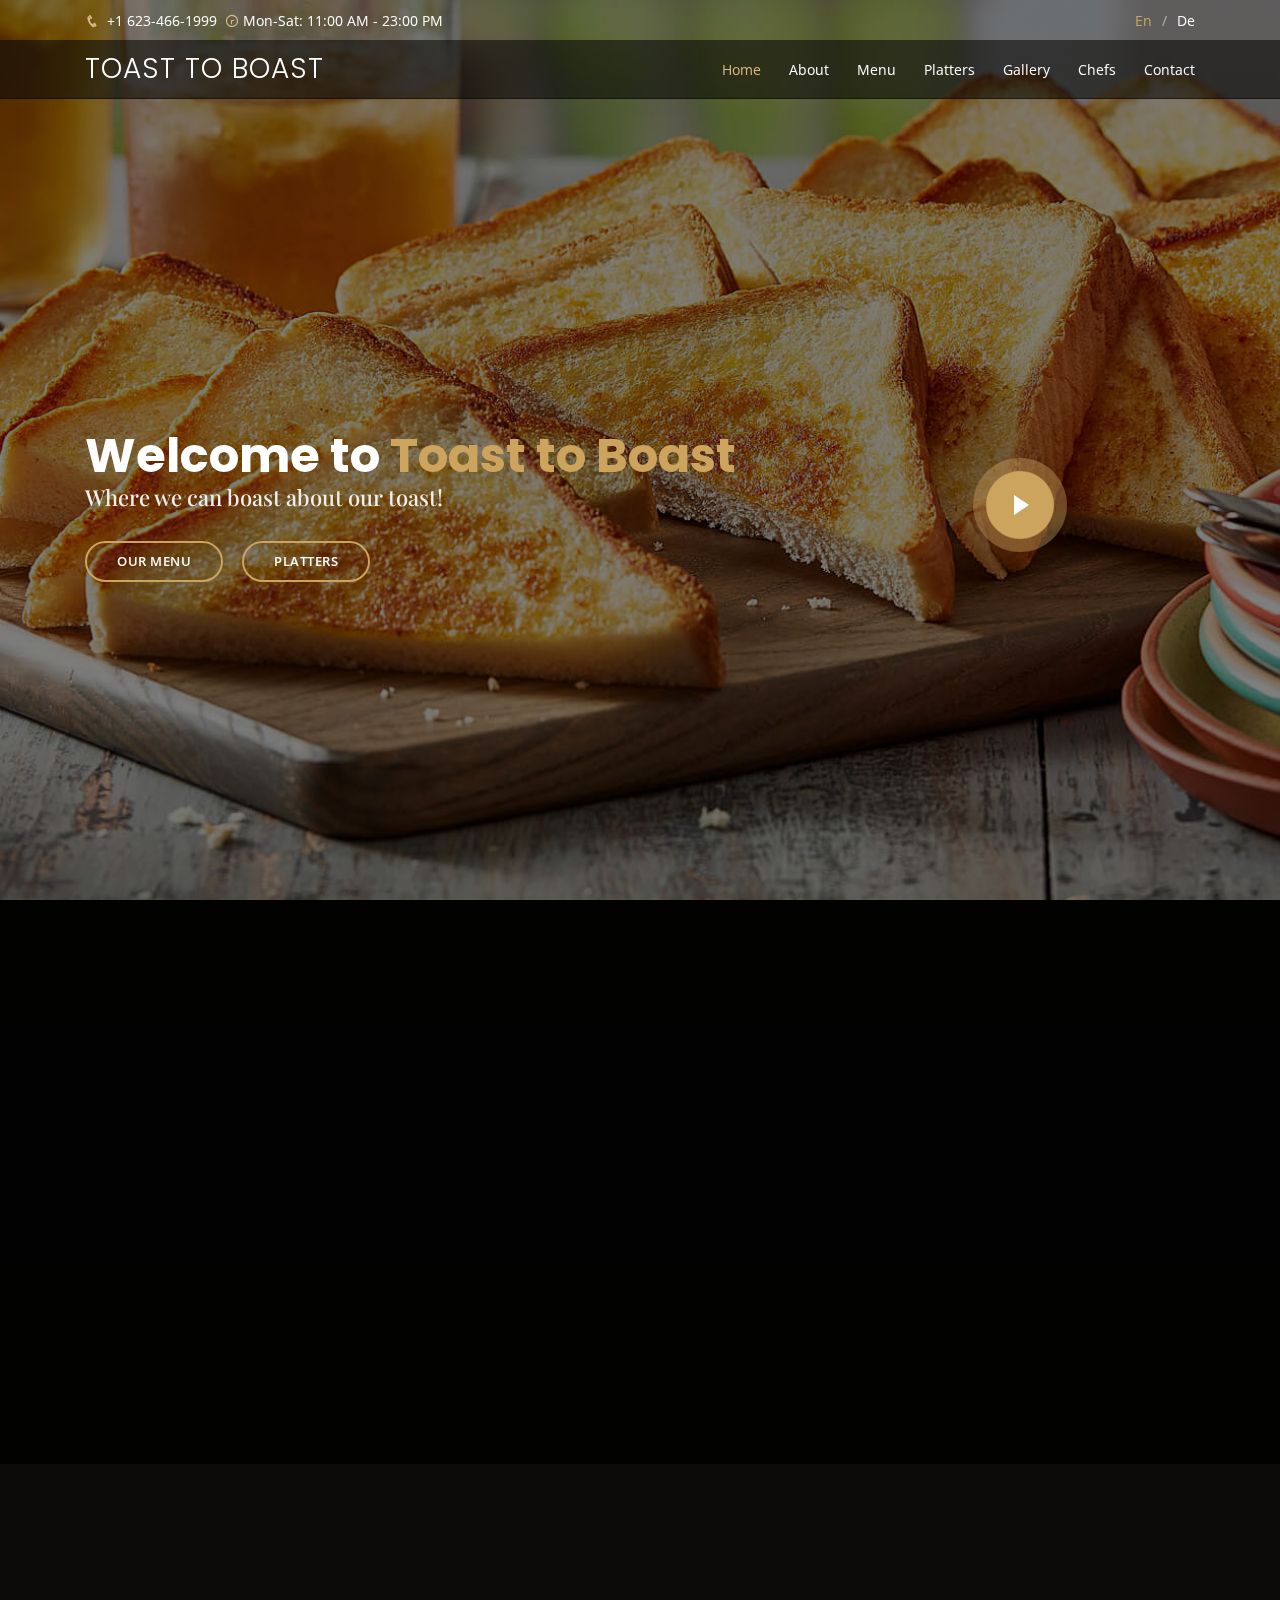
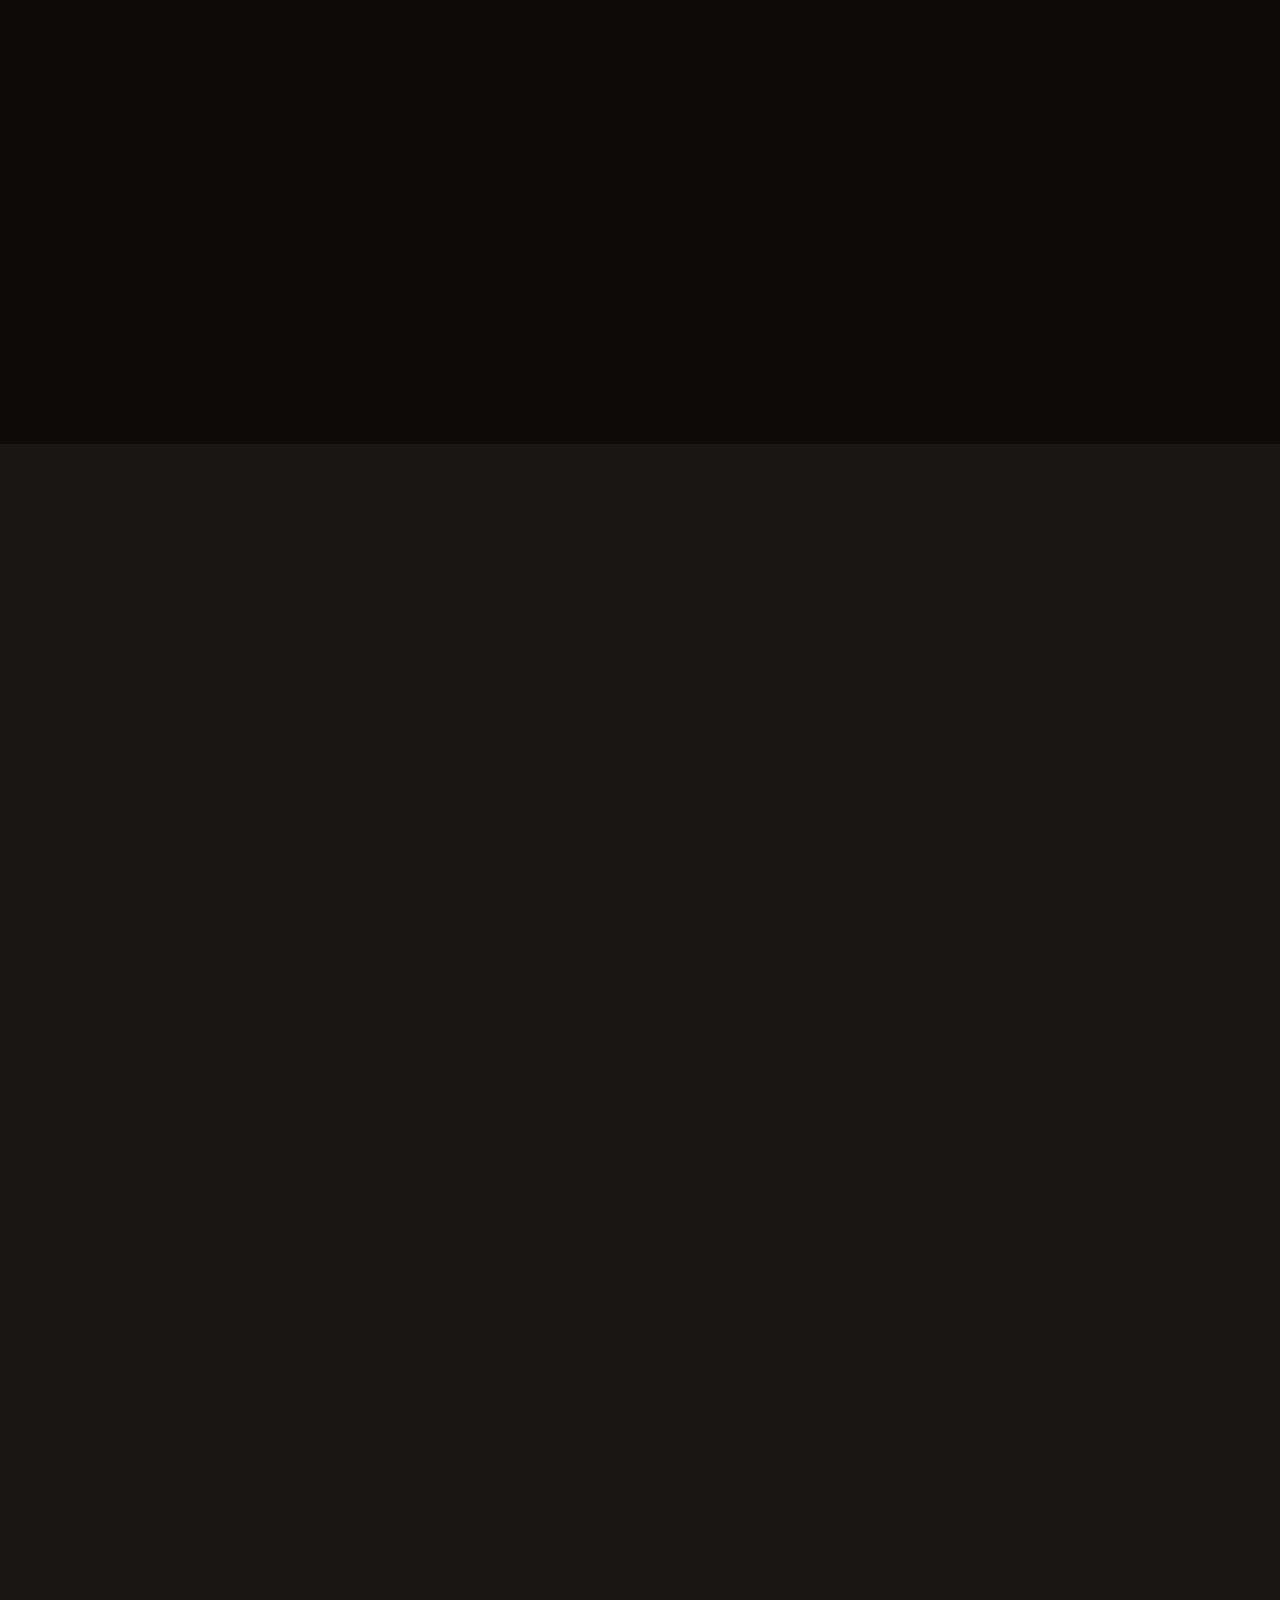
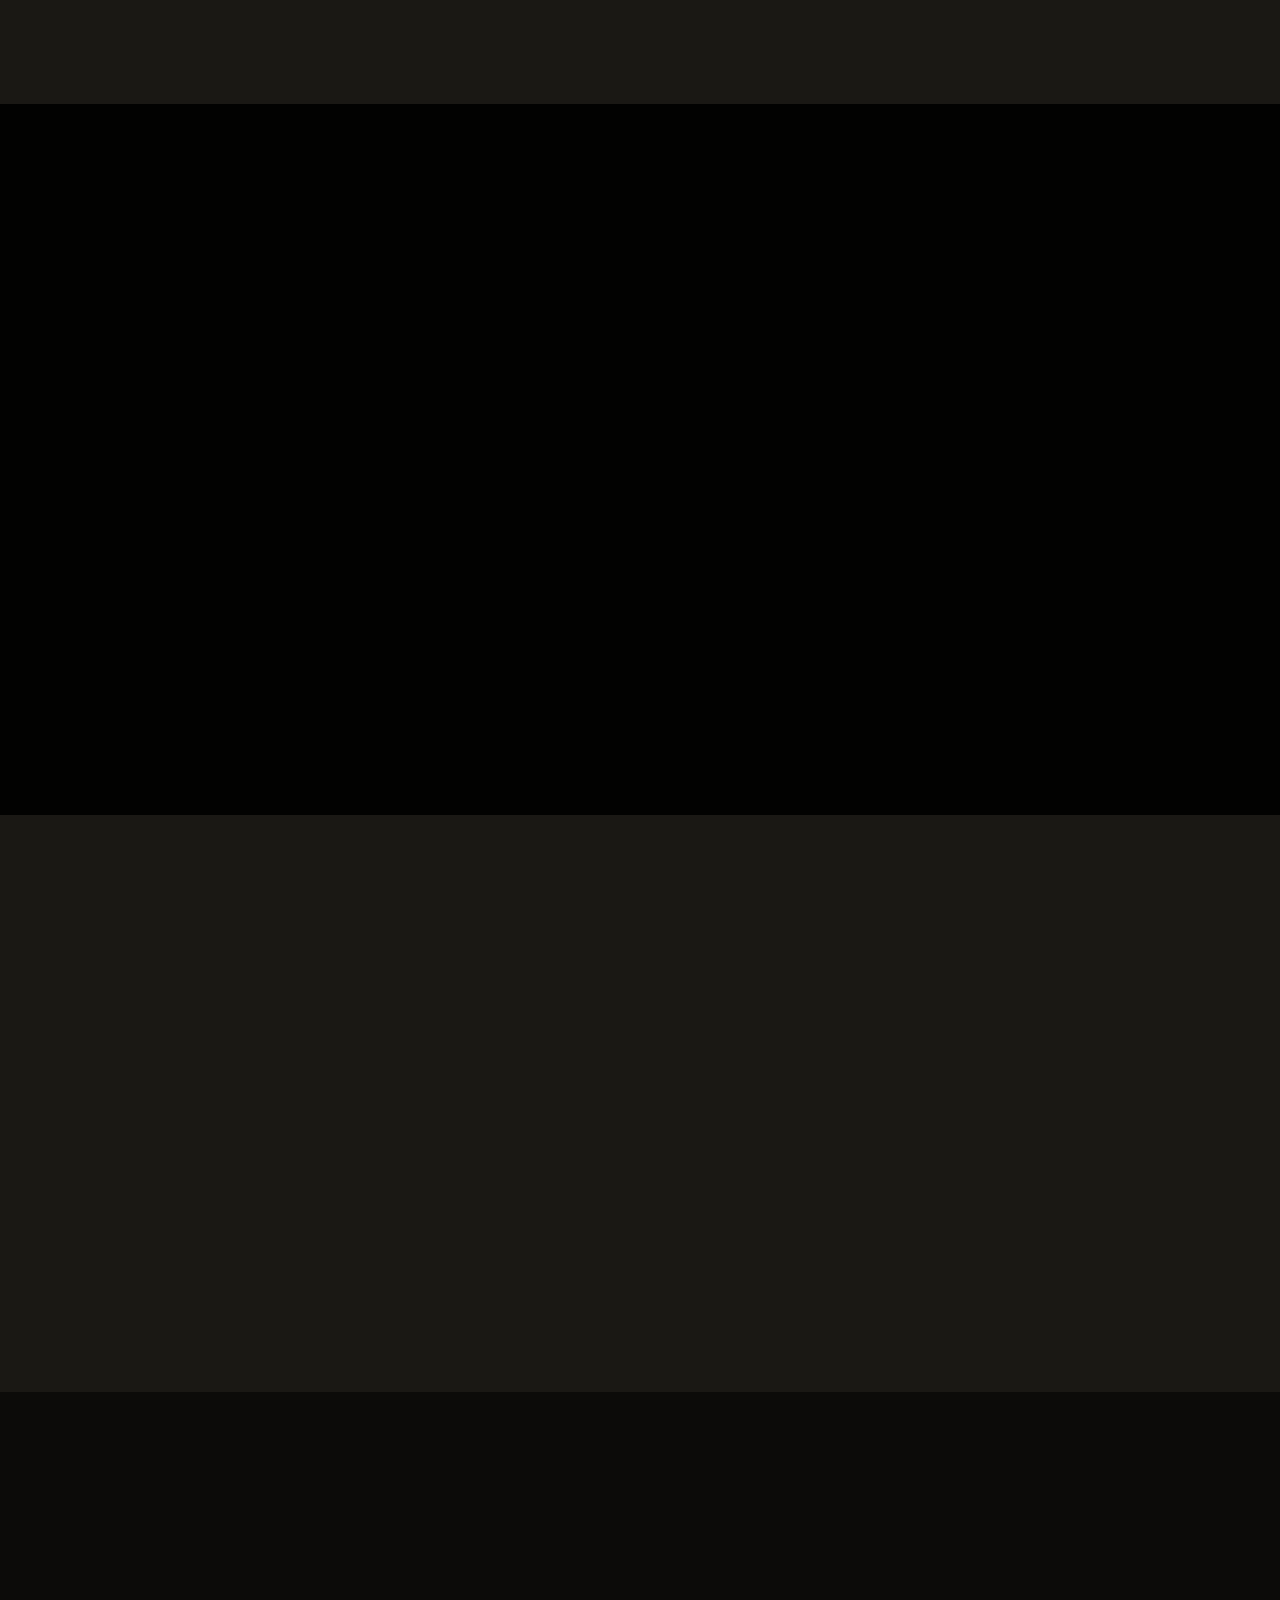
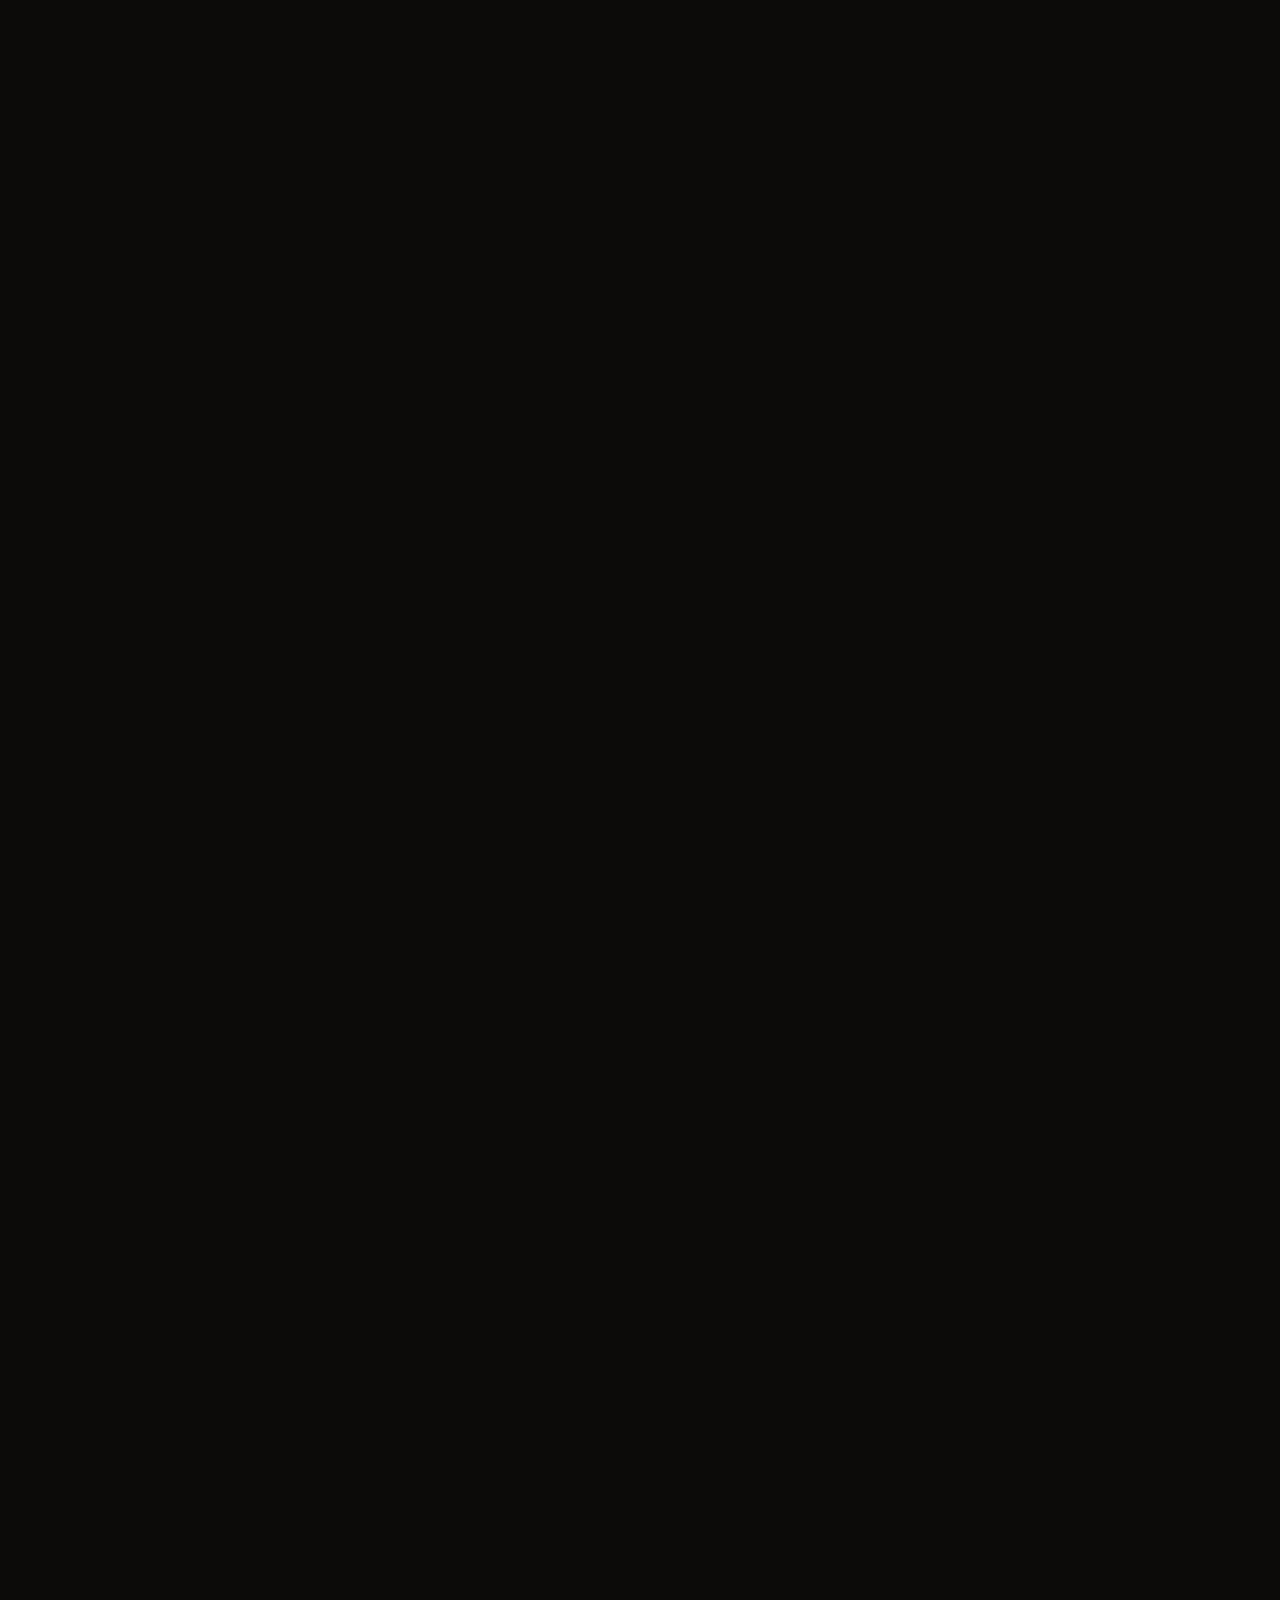
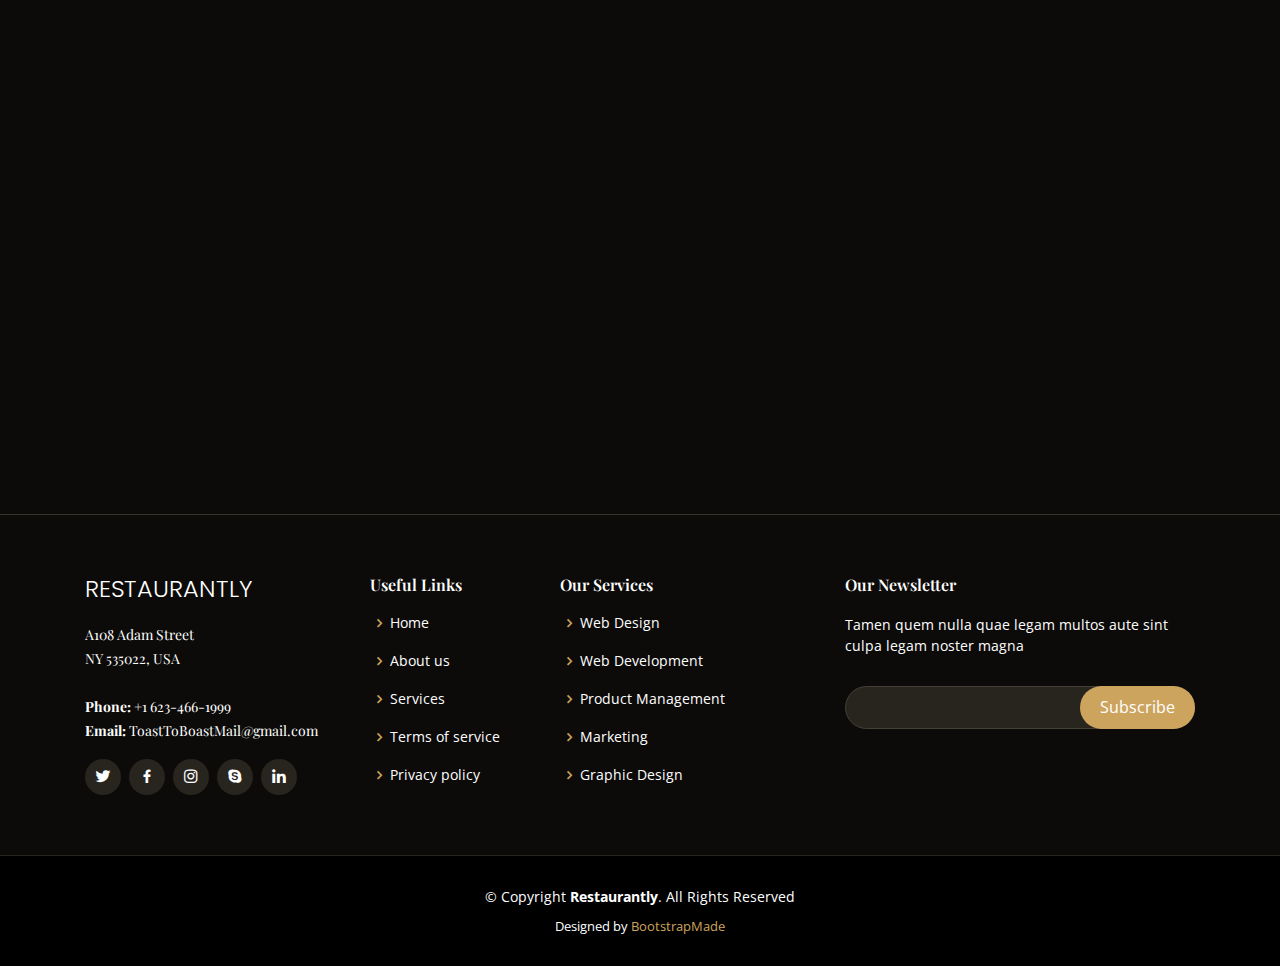
==== commit 9e870075: "Finished adding in information" ====
--- a/index.html
+++ b/index.html
@@ -10,8 +10,8 @@
   <meta content="" name="keywords">
 
   <!-- Favicons -->
-  <link href="assets/img/favicon.png" rel="icon">
-  <link href="assets/img/apple-touch-icon.png" rel="apple-touch-icon">
+  <link href="assets/img/logo.png" rel="icon">
+  <link href="assets/img/logo.png" rel="apple-touch-icon">
 
   <!-- Google Fonts -->
   <link href="https://fonts.googleapis.com/css?family=Open+Sans:300,300i,400,400i,600,600i,700,700i|Playfair+Display:ital,wght@0,400;0,500;0,600;0,700;1,400;1,500;1,600;1,700|Poppins:300,300i,400,400i,500,500i,600,600i,700,700i" rel="stylesheet">
@@ -67,12 +67,12 @@
           <li class="active"><a href="index.html">Home</a></li>
           <li><a href="#about">About</a></li>
           <li><a href="#menu">Menu</a></li>
-          <li><a href="#specials">Specials</a></li>
-          <li><a href="#events">Events</a></li>
+          <!--<li><a href="#specials">Specials</a></li>-->
+          <li><a href="#platters">Platters</a></li>
           <li><a href="#gallery">Gallery</a></li>
           <li><a href="#chefs">Chefs</a></li>
           <li><a href="#contact">Contact</a></li>
-          <li class="book-a-table text-center"><a href="#book-a-table">Order Online</a></li>
+          <!--<li class="book-a-table text-center"><a href="#book-a-table">Order Online</a></li>-->
         </ul>
       </nav><!-- .nav-menu -->
 
@@ -89,11 +89,11 @@
 
           <div class="btns">
             <a href="#menu" class="btn-menu animated fadeInUp scrollto">Our Menu</a>
-            <a href="#book-a-table" class="btn-book animated fadeInUp scrollto">Book a Table</a>
+            <a href="#platters" class="btn-book animated fadeInUp scrollto">Platters</a>
           </div>
         </div>
         <div class="col-lg-4 d-flex align-items-center justify-content-center" data-aos="zoom-in" data-aos-delay="200">
-          <a href="https://www.youtube.com/watch?v=GlrxcuEDyF8" class="venobox play-btn" data-vbtype="video" data-autoplay="true"></a>
+          <a href="https://www.youtube.com/watch?v=oHg5SJYRHA0" class="venobox play-btn" data-vbtype="video" data-autoplay="true"></a>
         </div>
 
       </div>
@@ -147,24 +147,33 @@
           <div class="col-lg-4">
             <div class="box" data-aos="zoom-in" data-aos-delay="100">
               <span>01</span>
-              <h4>Lorem Ipsum</h4>
-              <p>Ulamco laboris nisi ut aliquip ex ea commodo consequat. Et consectetur ducimus vero placeat</p>
+              <h4>The Highest Quality Toast</h4>
+              <p>
+                The pride and joy of Toast to Boast. With several different types of bread, there is sure to be something for everyone. 
+                Our high quality toast is sure to leave you coming back for seconds. 
+              </p>
             </div>
           </div>
 
           <div class="col-lg-4 mt-4 mt-lg-0">
             <div class="box" data-aos="zoom-in" data-aos-delay="200">
               <span>02</span>
-              <h4>Repellat Nihil</h4>
-              <p>Dolorem est fugiat occaecati voluptate velit esse. Dicta veritatis dolor quod et vel dire leno para dest</p>
+              <h4>Cookies and Muffins that don't fall behind</h4>
+              <p>
+                If toast isn't what your looking for, no worries, our cookies and muffins are sure to fill in that 
+                desire for a baked good. With several different flavors, there's sure to be something for everyone.
+              </p>
             </div>
           </div>
 
           <div class="col-lg-4 mt-4 mt-lg-0">
             <div class="box" data-aos="zoom-in" data-aos-delay="300">
               <span>03</span>
-              <h4> Ad ad velit qui</h4>
-              <p>Molestiae officiis omnis illo asperiores. Aut doloribus vitae sunt debitis quo vel nam quis</p>
+              <h4>A Staff of Friendly Faces</h4>
+              <p>
+                Here at Toast to Boast, we pride ouselves on having a friendly and welcoming staff (As well as our incredible toast). 
+                By choosing to shop at Toast to Boast, you're choosing to have a happier day.
+              </p>
             </div>
           </div>
 
@@ -198,60 +207,67 @@
           <div class="col-lg-6 menu-item filter-starters">
             <img src="assets/img/menu/placeholder.png" class="menu-img" alt="">
             <div class="menu-content">
-              <a href="#">White Bread</a><span>$</span>
-            </div>
-            <div class="menu-ingredients">
-              Lorem, deren, trataro, filede, nerada
+              <a href="#">Toasted White Bread</a><span class="cart-price">$2.00</span>
+            </div>
+            <div class="menu-ingredients">
+              <!--<button type="button" class="btn btn-outline-warning add-cart-btn">Add to Cart</button>-->
+              <p>(Loafs of bread can be asked to not be toasted if desired)</p>
             </div>
           </div>
 
           <div class="col-lg-6 menu-item filter-starters">
             <img src="assets/img/menu/placeholder.png" class="menu-img" alt="">
             <div class="menu-content">
-              <a href="#">Whole Wheat Bread</a><span>$5.95</span>
-            </div>
-            <div class="menu-ingredients">
-              Lorem, deren, trataro, filede, nerada
+              <a href="#">Toasted Whole Wheat Bread</a><span>$2.50</span>
+            </div>
+            <div class="menu-ingredients">
+              <!--<button type="button" class="btn btn-outline-warning add-cart-btn">Add to Cart</button>-->
+              <p>(Loafs of bread can be asked to not be toasted if desired)</p>
             </div>
           </div>
 
           <div class="col-lg-6 menu-item filter-starters">
             <img src="assets/img/menu/placeholder.png" class="menu-img" alt="">
             <div class="menu-content">
-              <a href="#">Banana Bread</a><span>$5.95</span>
-            </div>
-            <div class="menu-ingredients">
-              Lorem, deren, trataro, filede, nerada
+              <a href="#">Toasted Banana Bread</a><span>$4.00</span>
+            </div>
+            <div class="menu-ingredients">
+              <!--<button type="button" class="btn btn-outline-warning add-cart-btn">Add to Cart</button>-->
+              <p>(Loafs of bread can be asked to not be toasted if desired)</p>
             </div>
           </div>
 
           <div class="col-lg-6 menu-item filter-starters">
             <img src="assets/img/menu/placeholder.png" class="menu-img" alt="">
             <div class="menu-content">
-              <a href="#">Whole Grain</a><span>$5.95</span>
-            </div>
-            <div class="menu-ingredients">
-              Lorem, deren, trataro, filede, nerada
+              <a href="#">Toasted Whole Grain</a><span>$2.50</span>
+            </div>
+            <div class="menu-ingredients">
+              <!--<button type="button" class="btn btn-outline-warning add-cart-btn">Add to Cart</button>-->
+              <p>(Loafs of bread can be asked to not be toasted if desired)</p>
+              <p>(Loafs of bread can be asked to not be toasted if desired)</p>
             </div>
           </div>
 
           <div class="col-lg-6 menu-item filter-starters">
             <img src="assets/img/menu/placeholder.png" class="menu-img" alt="">
             <div class="menu-content">
-              <a href="#">Multi Grain</a><span>$5.95</span>
-            </div>
-            <div class="menu-ingredients">
-              Lorem, deren, trataro, filede, nerada
+              <a href="#">Toasted Multi Grain</a><span>$3.00</span>
+            </div>
+            <div class="menu-ingredients">
+              <!--<button type="button" class="btn btn-outline-warning add-cart-btn">Add to Cart</button>-->
+              <p>(Loafs of bread can be asked to not be toasted if desired)</p>
             </div>
           </div>
 
           <div class="col-lg-6 menu-item filter-starters">
             <img src="assets/img/menu/placeholder.png" class="menu-img" alt="">
             <div class="menu-content">
-              <a href="#">Rye</a><span>$5.95</span>
-            </div>
-            <div class="menu-ingredients">
-              Lorem, deren, trataro, filede, nerada
+              <a href="#">Toasted Rye</a><span>$3.00</span>
+            </div>
+            <div class="menu-ingredients">
+              <!--<button type="button" class="btn btn-outline-warning add-cart-btn">Add to Cart</button>-->
+              <p>(Loafs of bread can be asked to not be toasted if desired)</p>
             </div>
           </div>
 
@@ -259,40 +275,40 @@
           <div class="col-lg-6 menu-item filter-salads">
             <img src="assets/img/menu/placeholder.png" class="menu-img" alt="">
             <div class="menu-content">
-              <a href="#">Chocolate Chip Muffin</a><span>$8.95</span>
-            </div>
-            <div class="menu-ingredients">
-              Lorem, deren, trataro, filede, nerada
+              <a href="#">Chocolate Chip Muffin</a><span>$2.00</span>
+            </div>
+            <div class="menu-ingredients">
+              <!--<button type="button" class="btn btn-outline-warning add-cart-btn">Add to Cart</button>-->
             </div>
           </div>
 
           <div class="col-lg-6 menu-item filter-salads">
             <img src="assets/img/menu/placeholder.png" class="menu-img" alt="">
             <div class="menu-content">
-              <a href="#">Chocolate Muffin</a><span>$8.95</span>
-            </div>
-            <div class="menu-ingredients">
-              Lorem, deren, trataro, filede, nerada
+              <a href="#">Chocolate Muffin</a><span>$2.25</span>
+            </div>
+            <div class="menu-ingredients">
+              <!--<button type="button" class="btn btn-outline-warning add-cart-btn">Add to Cart</button>-->
             </div>
           </div>
 
           <div class="col-lg-6 menu-item filter-salads">
             <img src="assets/img/menu/placeholder.png" class="menu-img" alt="">
             <div class="menu-content">
-              <a href="#">Banana Muffin</a><span>$8.95</span>
-            </div>
-            <div class="menu-ingredients">
-              Lorem, deren, trataro, filede, nerada
+              <a href="#">Banana Muffin</a><span>$2.50</span>
+            </div>
+            <div class="menu-ingredients">
+              <!--<button type="button" class="btn btn-outline-warning add-cart-btn">Add to Cart</button>-->
             </div>
           </div>
 
           <div class="col-lg-6 menu-item filter-salads">
             <img src="assets/img/menu/placeholder.png" class="menu-img" alt="">
             <div class="menu-content">
-              <a href="#">Bluebrerry Muffin</a><span>$8.95</span>
-            </div>
-            <div class="menu-ingredients">
-              Lorem, deren, trataro, filede, nerada
+              <a href="#">Bluebrerry Muffin</a><span>$2.25</span>
+            </div>
+            <div class="menu-ingredients">
+              <!--<button type="button" class="btn btn-outline-warning add-cart-btn">Add to Cart</button>-->
             </div>
           </div>
 
@@ -300,50 +316,50 @@
           <div class="col-lg-6 menu-item filter-specialty">
             <img src="assets/img/menu/placeholder.png" class="menu-img" alt="">
             <div class="menu-content">
-              <a href="#">Chocolate Chip Cookie</a><span>$9.95</span>
-            </div>
-            <div class="menu-ingredients">
-              Grilled chicken with provolone, artichoke hearts, and roasted red pesto
+              <a href="#">Chocolate Chip Cookie</a><span>$1.75</span>
+            </div>
+            <div class="menu-ingredients">
+              <!--<button type="button" class="btn btn-outline-warning add-cart-btn">Add to Cart</button>-->
             </div>
           </div>
 
           <div class="col-lg-6 menu-item filter-specialty">
             <img src="assets/img/menu/placeholder.png" class="menu-img" alt="">
             <div class="menu-content">
-              <a href="#">Sugar Cookie</a><span>$12.95</span>
-            </div>
-            <div class="menu-ingredients">
-              Plump lobster meat, mayo and crisp lettuce on a toasted bulky roll
+              <a href="#">Sugar Cookie</a><span>$1.75</span>
+            </div>
+            <div class="menu-ingredients">
+              <!--<button type="button" class="btn btn-outline-warning add-cart-btn">Add to Cart</button>-->
             </div>
           </div>
 
           <div class="col-lg-6 menu-item filter-specialty">
             <img src="assets/img/menu/placeholder.png" class="menu-img" alt="">
             <div class="menu-content">
-              <a href="#">Snickerdoodle</a><span>$12.95</span>
-            </div>
-            <div class="menu-ingredients">
-              Plump lobster meat, mayo and crisp lettuce on a toasted bulky roll
+              <a href="#">Snickerdoodle</a><span>$1.75</span>
+            </div>
+            <div class="menu-ingredients">
+              <!--<button type="button" class="btn btn-outline-warning add-cart-btn">Add to Cart</button>-->
             </div>
           </div>
 
           <div class="col-lg-6 menu-item filter-specialty">
             <img src="assets/img/menu/placeholder.png" class="menu-img" alt="">
             <div class="menu-content">
-              <a href="#">Oatmeal Raisn Cookie</a><span>$12.95</span>
-            </div>
-            <div class="menu-ingredients">
-              Plump lobster meat, mayo and crisp lettuce on a toasted bulky roll
+              <a href="#">Oatmeal Raisn Cookie</a><span>$1.75</span>
+            </div>
+            <div class="menu-ingredients">
+              <!--<button type="button" class="btn btn-outline-warning add-cart-btn">Add to Cart</button>-->
             </div>
           </div>
 
           <div class="col-lg-6 menu-item filter-specialty">
             <img src="assets/img/menu/placeholder.png" class="menu-img" alt="">
             <div class="menu-content">
-              <a href="#">Peanut Butter Cookie</a><span>$12.95</span>
-            </div>
-            <div class="menu-ingredients">
-              Plump lobster meat, mayo and crisp lettuce on a toasted bulky roll
+              <a href="#">Peanut Butter Cookie</a><span>$1.75</span>
+            </div>
+            <div class="menu-ingredients">
+              <!--<button type="button" class="btn btn-outline-warning add-cart-btn">Add to Cart</button>-->
             </div>
           </div>
 
@@ -352,7 +368,7 @@
       </div>
     </section><!-- End Menu Section -->
 
-    <!-- ======= Specials Section ======= -->
+    <!-- ======= Specials Section ======= 
     <section id="specials" class="specials">
       <div class="container" data-aos="fade-up">
 
@@ -448,10 +464,10 @@
         </div>
 
       </div>
-    </section><!-- End Specials Section -->
-
-    <!-- ======= Events Section ======= -->
-    <section id="events" class="events">
+    </section> End Specials Section -->
+
+    <!-- ======= Platters Section ======= -->
+    <section id="platters" class="events">
       <div class="container" data-aos="fade-up">
 
         <div class="section-title">
@@ -463,77 +479,68 @@
 
           <div class="row event-item">
             <div class="col-lg-6">
-              <img src="assets/img/event-birthday.jpg" class="img-fluid" alt="">
+              <img src="assets/img/toast-platter.jpg" class="img-fluid" alt="">
             </div>
             <div class="col-lg-6 pt-4 pt-lg-0 content">
-              <h3>Platter of French Toast</h3>
+              <h3>Platter of Toast</h3>
               <div class="price">
-                <p><span>$189</span></p>
+                <p><span>$20</span></p>
               </div>
               <p class="font-italic">
-                Lorem ipsum dolor sit amet, consectetur adipiscing elit, sed do eiusmod tempor incididunt ut labore et dolore
-                magna aliqua.
+                A platter filled with a selection of toast arranged around the perimeter. Perfect for family get togethers
+                or as a perfect side to complement that thanksgiving feast, wherever or whenever, our toast platter is sure 
+                to make any occasion great.
               </p>
               <ul>
-                <li><i class="icofont-check-circled"></i> Ullamco laboris nisi ut aliquip ex ea commodo consequat.</li>
-                <li><i class="icofont-check-circled"></i> Duis aute irure dolor in reprehenderit in voluptate velit.</li>
-                <li><i class="icofont-check-circled"></i> Ullamco laboris nisi ut aliquip ex ea commodo consequat.</li>
+                <li><i class="icofont-check-circled"></i> Containing four sliced loafs of toasted breads surrounding the platter</li>
+                <li><i class="icofont-check-circled"></i> In the middle of the platter lies a sweet dipping sauce for all to enjoy.</li>
               </ul>
-              <p>
-                Ullamco laboris nisi ut aliquip ex ea commodo consequat. Duis aute irure dolor in reprehenderit in voluptate
-                velit esse cillum dolore eu fugiat nulla pariatur
-              </p>
+              <!--<button type="button" class="btn btn-outline-warning add-cart-btn">Add to Cart</button>-->
             </div>
           </div>
 
           <div class="row event-item">
             <div class="col-lg-6">
-              <img src="assets/img/event-private.jpg" class="img-fluid" alt="">
+              <img src="assets/img/cookie-platter.jpg" class="img-fluid" alt="">
             </div>
             <div class="col-lg-6 pt-4 pt-lg-0 content">
               <h3>Cookie Platters</h3>
               <div class="price">
-                <p><span>$290</span></p>
+                <p><span>$30</span></p>
               </div>
               <p class="font-italic">
-                Lorem ipsum dolor sit amet, consectetur adipiscing elit, sed do eiusmod tempor incididunt ut labore et dolore
-                magna aliqua.
+                The cookie platter offers a large amount of Toast to Boast's amazing cookies. Satisfy everyone's sweet tooth
+                by buying a cookie platter for the party, or buy it for you and your family to enjoy on your own. No matter what you buy it for,
+                you've already won by buying this cookie platter
               </p>
               <ul>
-                <li><i class="icofont-check-circled"></i> Ullamco laboris nisi ut aliquip ex ea commodo consequat.</li>
-                <li><i class="icofont-check-circled"></i> Duis aute irure dolor in reprehenderit in voluptate velit.</li>
-                <li><i class="icofont-check-circled"></i> Ullamco laboris nisi ut aliquip ex ea commodo consequat.</li>
+                <li><i class="icofont-check-circled"></i> Contains thirty cookies spread accross the entire platter.</li>
+                <li><i class="icofont-check-circled"></i> Your selection of up to three cookie types for the platter.</li>
               </ul>
-              <p>
-                Ullamco laboris nisi ut aliquip ex ea commodo consequat. Duis aute irure dolor in reprehenderit in voluptate
-                velit esse cillum dolore eu fugiat nulla pariatur
-              </p>
+              <!--<button type="button" class="btn btn-outline-warning add-cart-btn">Add to Cart</button>-->
             </div>
           </div>
 
           <div class="row event-item">
             <div class="col-lg-6">
-              <img src="assets/img/event-custom.jpg" class="img-fluid" alt="">
+              <img src="assets/img/muffin-platter.jpg" class="img-fluid" alt="">
             </div>
             <div class="col-lg-6 pt-4 pt-lg-0 content">
               <h3>Muffin platter</h3>
               <div class="price">
-                <p><span>$99</span></p>
+                <p><span>$35</span></p>
               </div>
               <p class="font-italic">
-                Lorem ipsum dolor sit amet, consectetur adipiscing elit, sed do eiusmod tempor incididunt ut labore et dolore
-                magna aliqua.
+                Muffins are always a great option for any occasion. Celebrate the holidays with a muffin and some hot coco, 
+                and hear everyone thank you for bringing the increadible muffins. You'll never go wrong when choosing to buy Toast 
+                to Boast's muffin platter.
               </p>
               <ul>
-                <li><i class="icofont-check-circled"></i> Ullamco laboris nisi ut aliquip ex ea commodo consequat.</li>
-                <li><i class="icofont-check-circled"></i> Duis aute irure dolor in reprehenderit in voluptate velit.</li>
-                <li><i class="icofont-check-circled"></i> Ullamco laboris nisi ut aliquip ex ea commodo consequat.</li>
+                <li><i class="icofont-check-circled"></i> Contains 20 muffins spread accross the platter</li>
+                <li><i class="icofont-check-circled"></i> Your selction of up to three muffin types for the platter</li>
               </ul>
-              <p>
-                Ullamco laboris nisi ut aliquip ex ea commodo consequat. Duis aute irure dolor in reprehenderit in voluptate
-                velit esse cillum dolore eu fugiat nulla pariatur
-              </p>
-            </div>
+            </div>
+            <!--<button type="button" class="btn btn-outline-warning add-cart-btn">Add to Cart</button>-->
           </div>
 
         </div>
@@ -541,12 +548,71 @@
       </div>
     </section><!-- End Events Section -->
 
-    <!-- ======= Book A Table Section ======= -->
+    <!--======= Online Order Cart section=======
+    <section id="order-cart" class="order-cart">
+      <div class="container" data-aos="fade-up">
+        <div class="section-title">
+          <h2>Shoping Cart</h2>
+          <p>Order online and see the total cost of your purchase</p>
+        </div>
+        <div>
+          <strong>Item</strong>
+          &lt;&gt;
+          <strong>Price</strong>
+          &lt;&gt;
+          <strong>Quantity</strong>
+        </div>
+        <div class="cart-items">
+          <div class="cart-row">
+            <div class="cart-item cart-column">
+              <span class="cart-item-name">toast</span>
+              &lt;&gt;
+              <span class="cart-price">$22</span>
+              &lt;&gt;
+              <input class="cart-quantity" type="number" value="1">
+              <button role="button" class="btn btn-outline-warning remove-cart-btn">Remove</button>
+            </div>
+          </div>
+        
+          <div class="cart-row">
+            <div class="cart-item cart-column">
+              <span class="cart-item-name">toast</span>
+              &lt;&gt;
+              <span class="cart-price">$21</span>
+              &lt;&gt;
+              <input class="cart-quantity" type="number" value="1">
+              <button role="button" class="btn btn-outline-warning remove-cart-btn">Remove</button>
+            </div>
+          </div>
+
+          <div class="cart-row"></div>
+            <div class="cart-item cart-column">
+              <span class="cart-item-name">toast</span>
+              &lt;&gt;
+              <span class="cart-price">$40</span>
+              &lt;&gt;
+              <input class="cart-quantity" type="number" value="1">
+              <button role="button" class="btn btn-outline-warning remove-cart-btn">Remove</button>
+            </div>
+          </div>
+
+        </div>
+        <div>
+          <strong>Total</strong>
+          <span>$</span>
+        </div>
+        <div>
+          <button role="button" class="btn btn-outline-warning purchase-btn">Purchase</button>
+        </div>
+      </div>
+    </section>
+
+ ======= Book A Table Section ======= 
     <section id="book-a-table" class="book-a-table">
       <div class="container" data-aos="fade-up">
 
         <div class="section-title">
-          <h2>Online Order</h2>
+          <h2>Book a Table</h2>
           <p>Book a Table</p>
         </div>
 
@@ -590,7 +656,7 @@
         </form>
 
       </div>
-    </section><!-- End Book A Table Section -->
+    </section> End Book A Table Section -->
 
     <!-- ======= Testimonials Section ======= -->
     <section id="testimonials" class="testimonials section-bg">
@@ -606,56 +672,52 @@
           <div class="testimonial-item">
             <p>
               <i class="bx bxs-quote-alt-left quote-icon-left"></i>
-              Proin iaculis purus consequat sem cure digni ssim donec porttitora entum suscipit rhoncus. Accusantium quam, ultricies eget id, aliquam eget nibh et. Maecen aliquam, risus at semper.
+              Honestly, some of the best toast I've ever had in my life. I don't 
+              know how they do it.
               <i class="bx bxs-quote-alt-right quote-icon-right"></i>
             </p>
             <img src="assets/img/testimonials/testimonials-1.jpg" class="testimonial-img" alt="">
             <h3>Saul Goodman</h3>
-            <h4>Ceo &amp; Founder</h4>
           </div>
 
           <div class="testimonial-item">
             <p>
               <i class="bx bxs-quote-alt-left quote-icon-left"></i>
-              Export tempor illum tamen malis malis eram quae irure esse labore quem cillum quid cillum eram malis quorum velit fore eram velit sunt aliqua noster fugiat irure amet legam anim culpa.
+              These cookies are great and I just can't get enough.
               <i class="bx bxs-quote-alt-right quote-icon-right"></i>
             </p>
             <img src="assets/img/testimonials/testimonials-2.jpg" class="testimonial-img" alt="">
             <h3>Sara Wilsson</h3>
-            <h4>Designer</h4>
           </div>
 
           <div class="testimonial-item">
             <p>
               <i class="bx bxs-quote-alt-left quote-icon-left"></i>
-              Enim nisi quem export duis labore cillum quae magna enim sint quorum nulla quem veniam duis minim tempor labore quem eram duis noster aute amet eram fore quis sint minim.
+              My children always ask if we can go back to Toast to Boast, and I can't blame them.
               <i class="bx bxs-quote-alt-right quote-icon-right"></i>
             </p>
             <img src="assets/img/testimonials/testimonials-3.jpg" class="testimonial-img" alt="">
             <h3>Jena Karlis</h3>
-            <h4>Store Owner</h4>
           </div>
 
           <div class="testimonial-item">
             <p>
               <i class="bx bxs-quote-alt-left quote-icon-left"></i>
-              Fugiat enim eram quae cillum dolore dolor amet nulla culpa multos export minim fugiat minim velit minim dolor enim duis veniam ipsum anim magna sunt elit fore quem dolore labore illum veniam.
+              My family get together was saved thanks to the platters we bought from Toast to Boast.
               <i class="bx bxs-quote-alt-right quote-icon-right"></i>
             </p>
             <img src="assets/img/testimonials/testimonials-4.jpg" class="testimonial-img" alt="">
             <h3>Matt Brandon</h3>
-            <h4>Freelancer</h4>
           </div>
 
           <div class="testimonial-item">
             <p>
               <i class="bx bxs-quote-alt-left quote-icon-left"></i>
-              Quis quorum aliqua sint quem legam fore sunt eram irure aliqua veniam tempor noster veniam enim culpa labore duis sunt culpa nulla illum cillum fugiat legam esse veniam culpa fore nisi cillum quid.
+              The muffins here are amazing and I feel like I need to try them all.
               <i class="bx bxs-quote-alt-right quote-icon-right"></i>
             </p>
             <img src="assets/img/testimonials/testimonials-5.jpg" class="testimonial-img" alt="">
             <h3>John Larson</h3>
-            <h4>Entrepreneur</h4>
           </div>
 
         </div>
@@ -669,7 +731,7 @@
       <div class="container" data-aos="fade-up">
         <div class="section-title">
           <h2>Gallery</h2>
-          <p>Some photos from Our Restaurant</p>
+          <p>Some photos from Our Bakery</p>
         </div>
       </div>
 
@@ -917,8 +979,8 @@
               <p>
                 A108 Adam Street <br>
                 NY 535022, USA<br><br>
-                <strong>Phone:</strong> +1 5589 55488 55<br>
-                <strong>Email:</strong> info@example.com<br>
+                <strong>Phone:</strong> +1 623-466-1999<br>
+                <strong>Email:</strong> ToastToBoastMail@gmail.com<br>
               </p>
               <div class="social-links mt-3">
                 <a href="#" class="twitter"><i class="bx bxl-twitter"></i></a>
@@ -994,6 +1056,7 @@
 
   <!-- Template Main JS File -->
   <script src="assets/js/main.js"></script>
+  <script src="assets/js/cart.js" async></script>
 
 </body>
 
--- a/assets/css/style.css
+++ b/assets/css/style.css
@@ -1,12 +1,12 @@
-/**
-* Template Name: Restaurantly - v1.2.0
-* Template URL: https://bootstrapmade.com/restaurantly-restaurant-template/
-* Author: BootstrapMade.com
-* License: https://bootstrapmade.com/license/
-*/
-
-/*--------------------------------------------------------------
-# General
+/**
+* Template Name: Restaurantly - v1.2.0
+* Template URL: https://bootstrapmade.com/restaurantly-restaurant-template/
+* Author: BootstrapMade.com
+* License: https://bootstrapmade.com/license/
+*/
+
+/*--------------------------------------------------------------
+# General
 --------------------------------------------------------------*/
 body {
   font-family: "Open Sans", sans-serif;
@@ -27,8 +27,8 @@
   font-family: "Playfair Display", serif;
 }
 
-/*--------------------------------------------------------------
-# Preloader
+/*--------------------------------------------------------------
+# Preloader
 --------------------------------------------------------------*/
 #preloader {
   position: fixed;
@@ -74,8 +74,8 @@
   }
 }
 
-/*--------------------------------------------------------------
-# Back to top button
+/*--------------------------------------------------------------
+# Back to top button
 --------------------------------------------------------------*/
 .back-to-top {
   position: fixed;
@@ -103,8 +103,8 @@
   color: #1a1814;
 }
 
-/*--------------------------------------------------------------
-# Disable aos animation delay on mobile devices
+/*--------------------------------------------------------------
+# Disable aos animation delay on mobile devices
 --------------------------------------------------------------*/
 @media screen and (max-width: 768px) {
   [data-aos-delay] {
@@ -112,8 +112,8 @@
   }
 }
 
-/*--------------------------------------------------------------
-# Top Bar
+/*--------------------------------------------------------------
+# Top Bar
 --------------------------------------------------------------*/
 #topbar {
   height: 40px;
@@ -162,8 +162,8 @@
   content: "/";
 }
 
-/*--------------------------------------------------------------
-# Header
+/*--------------------------------------------------------------
+# Header
 --------------------------------------------------------------*/
 #header {
   background: rgba(12, 11, 9, 0.6);
@@ -199,8 +199,8 @@
   max-height: 40px;
 }
 
-/*--------------------------------------------------------------
-# Navigation Menu
+/*--------------------------------------------------------------
+# Navigation Menu
 --------------------------------------------------------------*/
 /* Desktop Navigation */
 .nav-menu ul {
@@ -473,8 +473,8 @@
   color: #fff;
 }
 
-/*--------------------------------------------------------------
-# Hero Section
+/*--------------------------------------------------------------
+# Hero Section
 --------------------------------------------------------------*/
 #hero {
   width: 100%;
@@ -677,8 +677,8 @@
   }
 }
 
-/*--------------------------------------------------------------
-# Sections General
+/*--------------------------------------------------------------
+# Sections General
 --------------------------------------------------------------*/
 section {
   padding: 60px 0;
@@ -723,8 +723,8 @@
   color: #cda45e;
 }
 
-/*--------------------------------------------------------------
-# About
+/*--------------------------------------------------------------
+# About
 --------------------------------------------------------------*/
 .breadcrumbs {
   padding: 15px 0;
@@ -775,8 +775,8 @@
   }
 }
 
-/*--------------------------------------------------------------
-# About
+/*--------------------------------------------------------------
+# About
 --------------------------------------------------------------*/
 .about {
   background: url("../img/about-bg.jpg") center center;
@@ -876,8 +876,8 @@
   }
 }
 
-/*--------------------------------------------------------------
-# Why Us
+/*--------------------------------------------------------------
+# Why Us
 --------------------------------------------------------------*/
 .why-us .box {
   padding: 50px 30px;
@@ -918,8 +918,8 @@
   color: #fff;
 }
 
-/*--------------------------------------------------------------
-# Menu Section
+/*--------------------------------------------------------------
+# Menu Section
 --------------------------------------------------------------*/
 .menu #menu-flters {
   padding: 0;
@@ -971,8 +971,8 @@
 }
 
 .menu .menu-content::after {
-  content: "......................................................................"- "...................................................................."+  content: "......................................................................"
+ "...................................................................."
  "....................................................................";
   position: absolute;
   left: 20px;
@@ -1014,8 +1014,9 @@
   color: rgba(255, 255, 255, 0.5);
 }
 
-/*--------------------------------------------------------------
-# Specials
+
+/*--------------------------------------------------------------
+# Specials
 --------------------------------------------------------------*/
 .specials {
   overflow: hidden;
@@ -1077,8 +1078,47 @@
   }
 }
 
-/*--------------------------------------------------------------
-# Events
+/*--------------------------------------------------------------
+# Order Cart
+--------------------------------------------------------------*/
+
+.order-cart{
+  padding: 15px 0;
+  background: #1d1b16;
+  margin-top: 110px;
+}
+
+.add-cart-btn{
+  color: #cda45e;
+  border-color: #cda45e;
+}
+
+.add-cart-btn:hover{
+  background-color: #cda45e;
+}
+
+.remove-cart-btn{
+  color: #cda45e;
+  border-color: #cda45e;
+}
+
+.remove-cart-btn:hover{
+  background-color: #cda45e;
+}
+
+.purchase-btn{
+  color: #ffffff;
+  background-color: #cda45e;
+  border-color: #cda45e;
+}
+
+.purchase-btn:hover{
+  background-color: #d3af71;
+  color: #ffffff;
+}
+
+/*--------------------------------------------------------------
+# Events
 --------------------------------------------------------------*/
 .events {
   background: url(../img/events-bg.jpg) center center no-repeat;
@@ -1179,8 +1219,8 @@
   }
 }
 
-/*--------------------------------------------------------------
-# Book A Table
+/*--------------------------------------------------------------
+# Book A Table
 --------------------------------------------------------------*/
 .book-a-table .php-email-form {
   width: 100%;
@@ -1293,8 +1333,8 @@
   background: #d3af71;
 }
 
-/*--------------------------------------------------------------
-# Testimonials
+/*--------------------------------------------------------------
+# Testimonials
 --------------------------------------------------------------*/
 .testimonials .testimonial-item {
   box-sizing: content-box;
@@ -1376,8 +1416,8 @@
   }
 }
 
-/*--------------------------------------------------------------
-# Gallery
+/*--------------------------------------------------------------
+# Gallery
 --------------------------------------------------------------*/
 .gallery .gallery-item {
   overflow: hidden;
@@ -1393,8 +1433,8 @@
   transform: scale(1.1);
 }
 
-/*--------------------------------------------------------------
-# Chefs
+/*--------------------------------------------------------------
+# Chefs
 --------------------------------------------------------------*/
 .chefs .member {
   text-align: center;
@@ -1478,8 +1518,8 @@
   transition: bottom ease-in-out 0.4s;
 }
 
-/*--------------------------------------------------------------
-# Contact
+/*--------------------------------------------------------------
+# Contact
 --------------------------------------------------------------*/
 .contact .info {
   width: 100%;
@@ -1642,8 +1682,8 @@
   }
 }
 
-/*--------------------------------------------------------------
-# Footer
+/*--------------------------------------------------------------
+# Footer
 --------------------------------------------------------------*/
 #footer {
   background: black;
